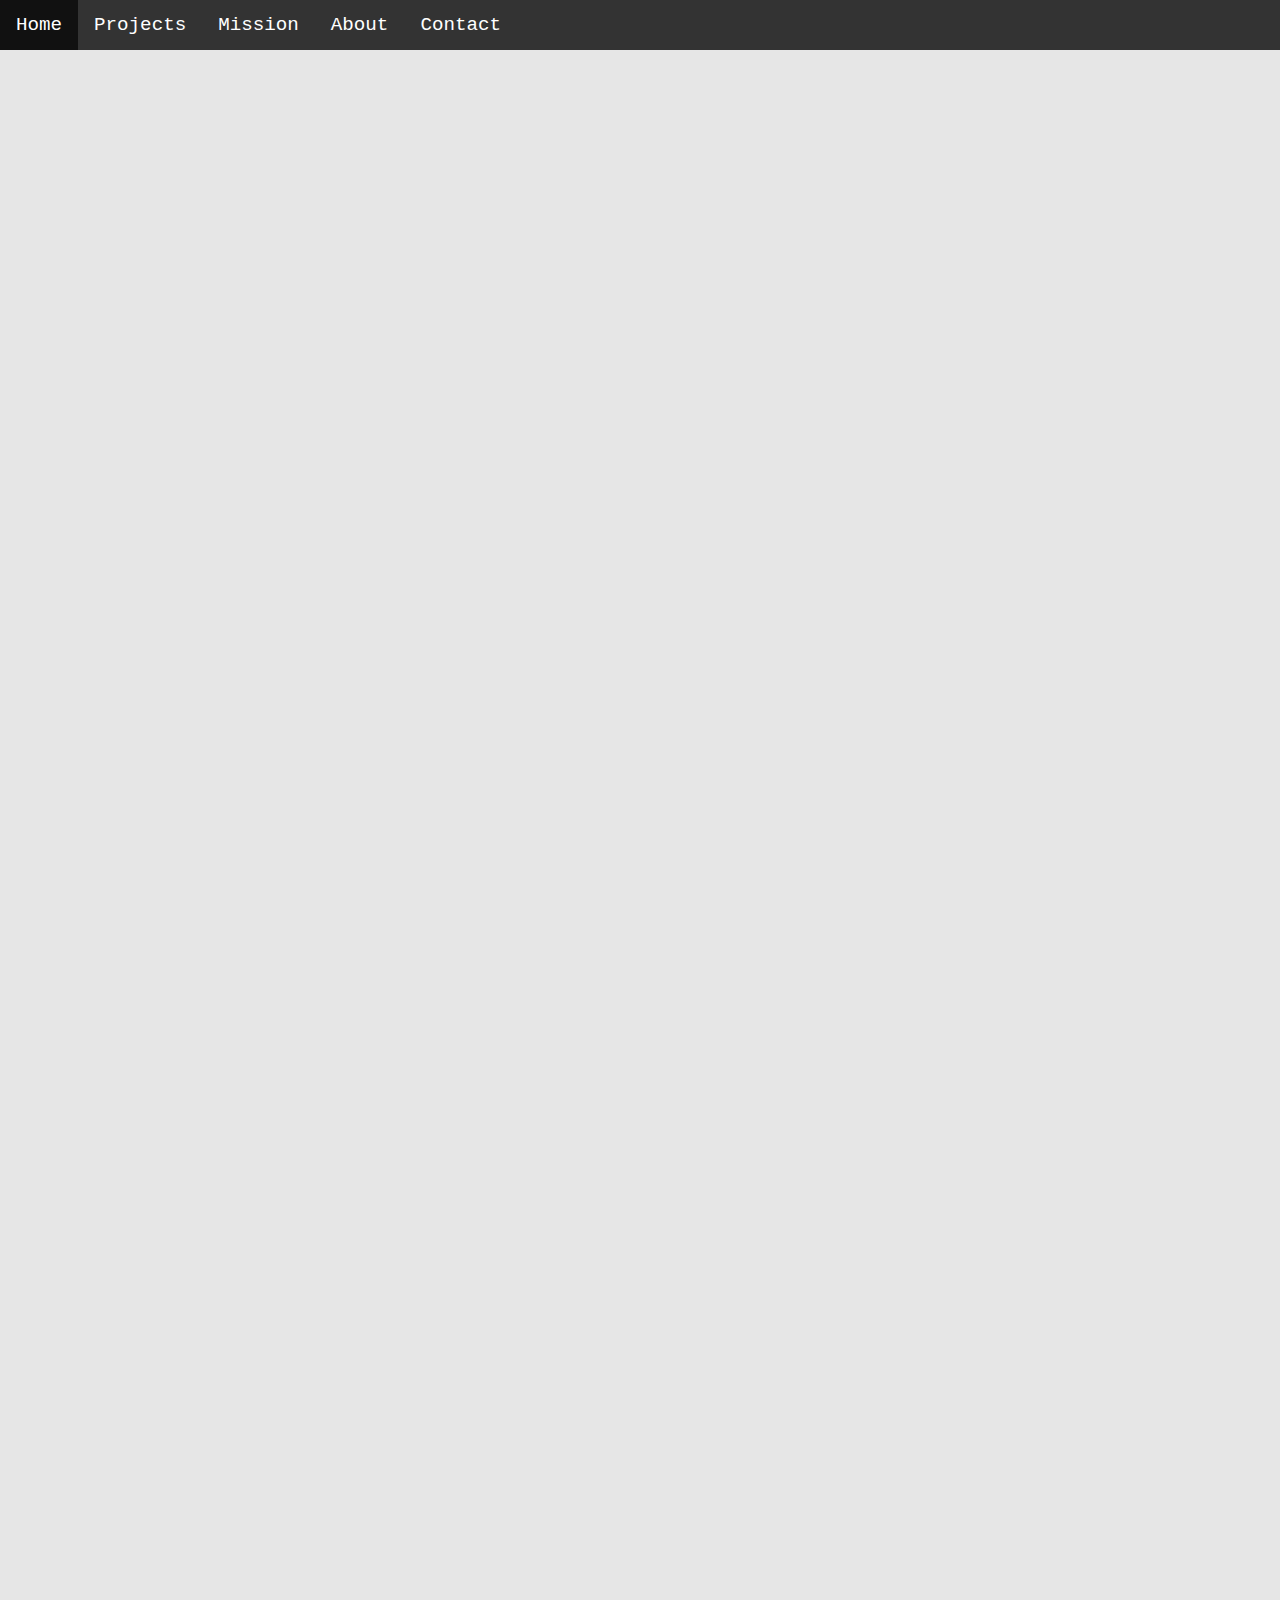
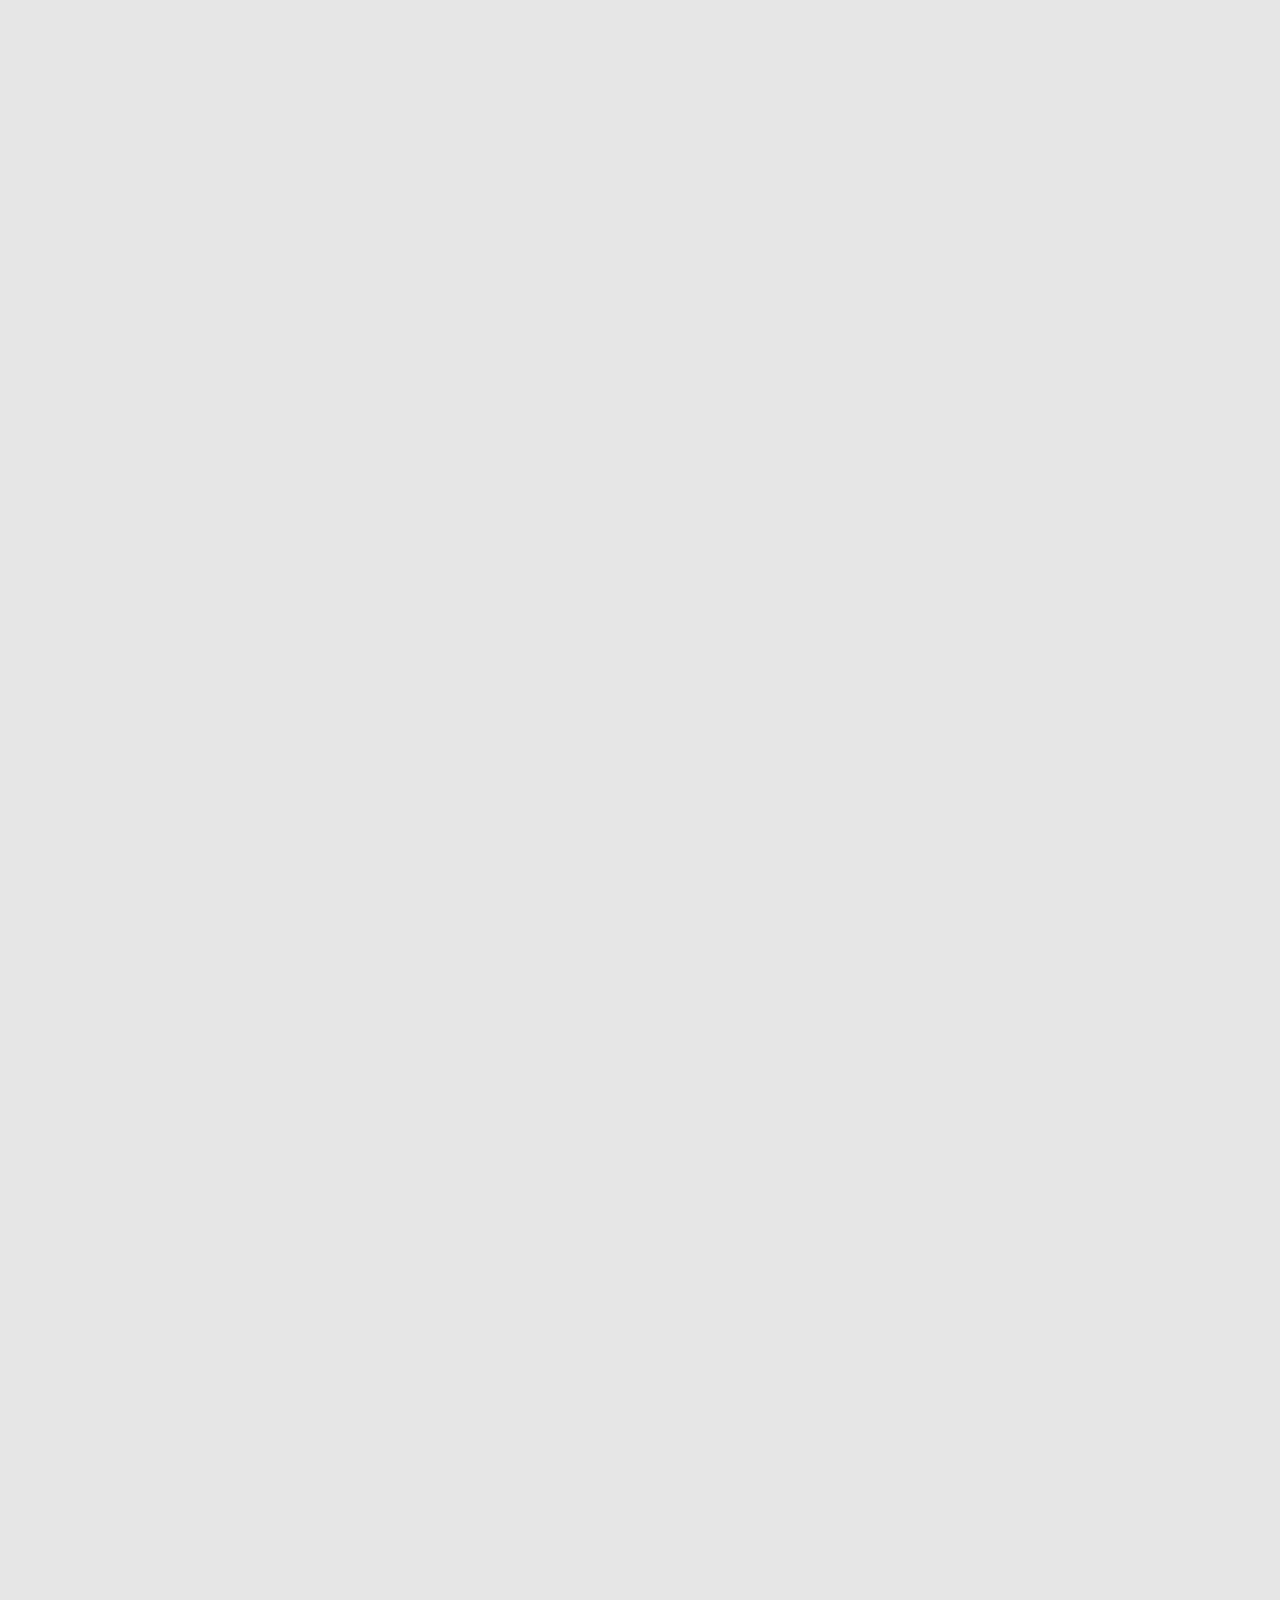
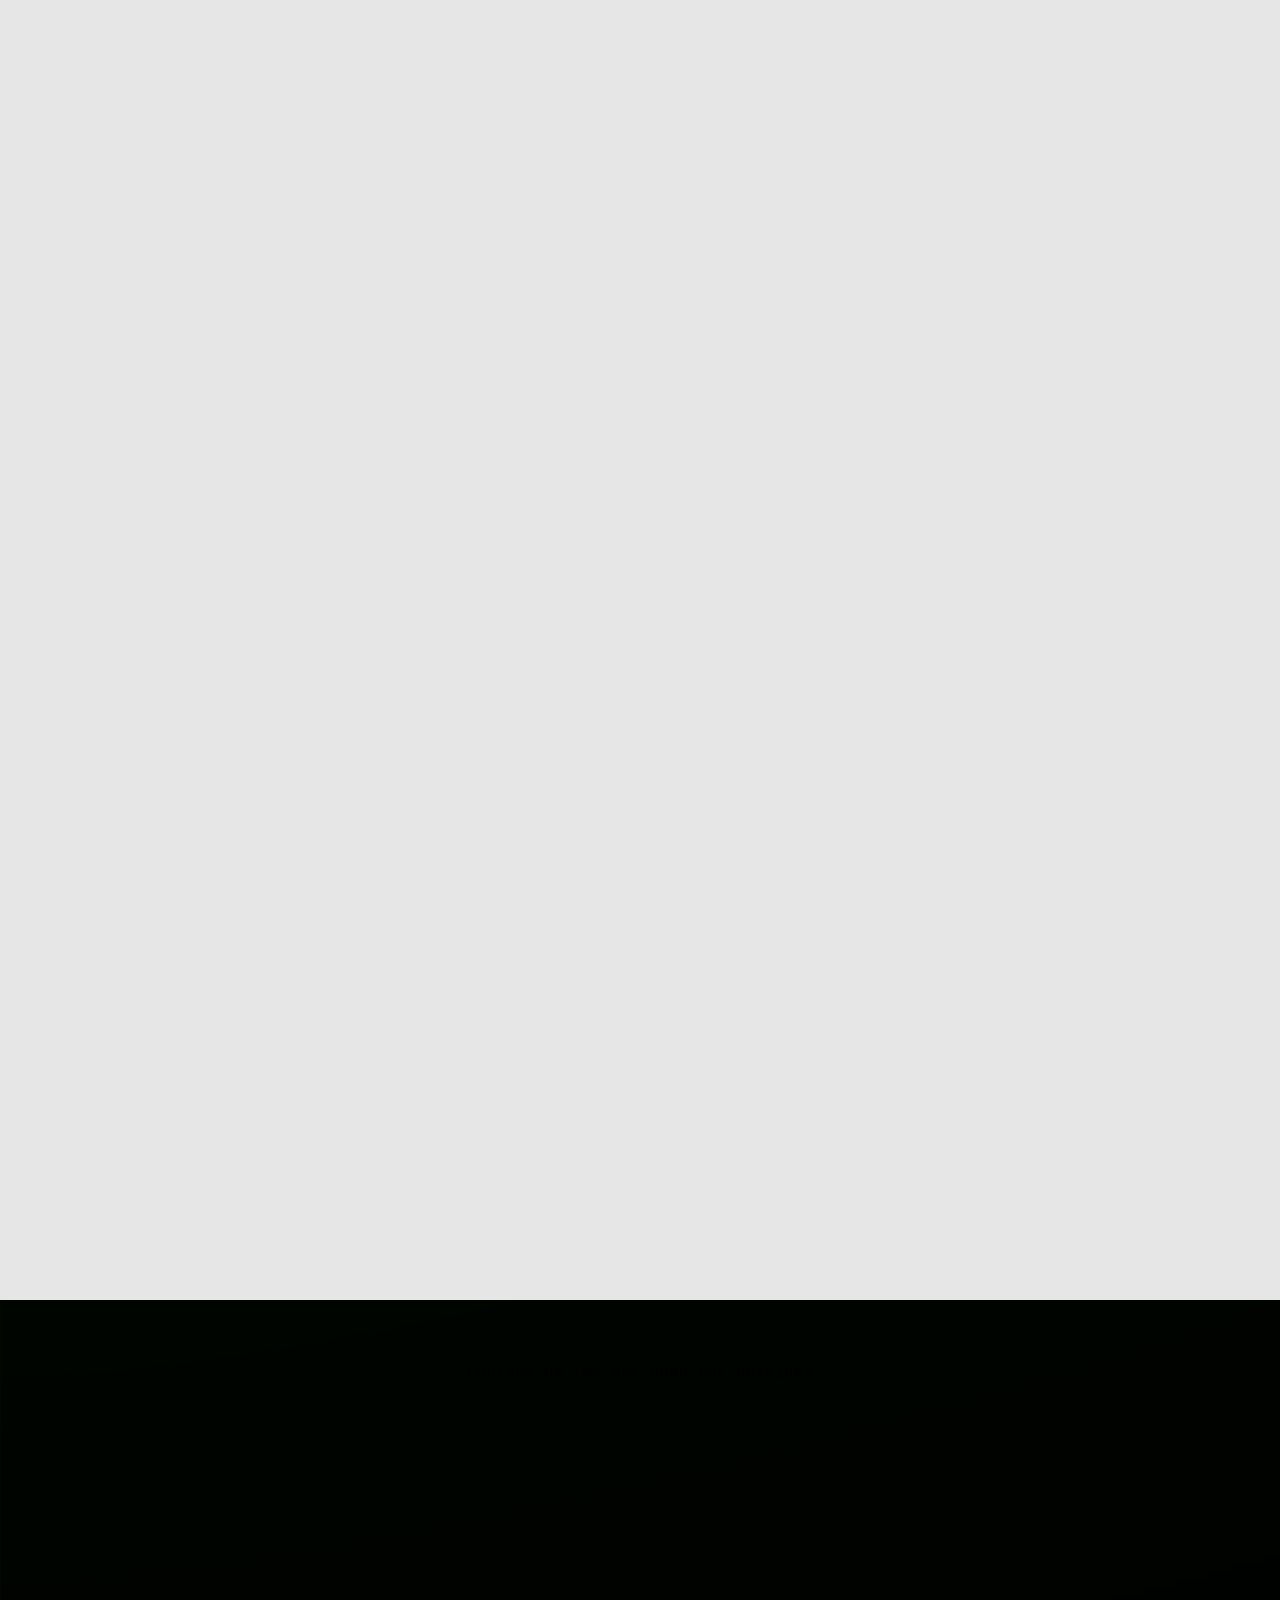
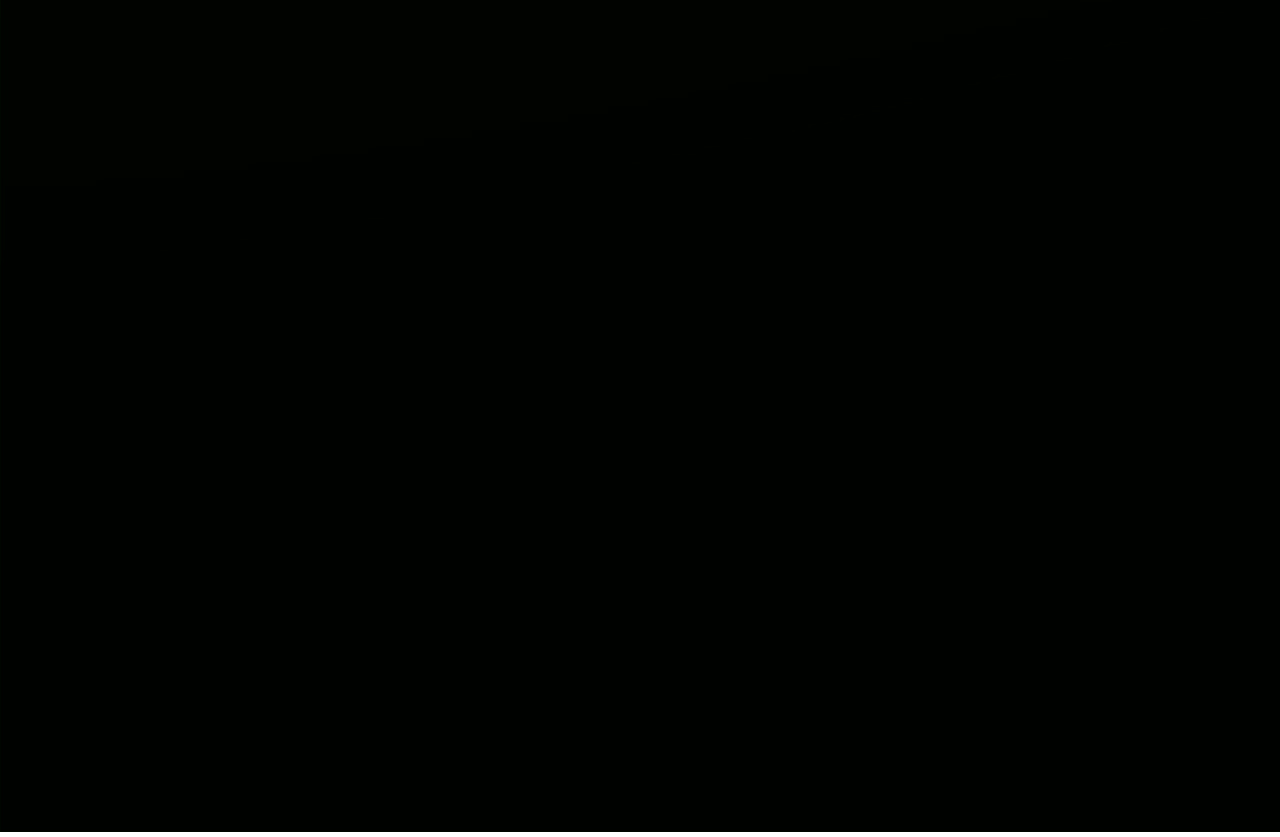
==== index.html @ 65193b40 "Hom" ====
<!DOCTYPE html>
<html>
<head>
    <link href="assets/css/main.css" type="text/css" rel="stylesheet">
    <link href="assets/css/navigation.css" type="text/css" rel="stylesheet">
	<title></title>
</head>
<body>

<!-- Just to demonstrate for the sake of dynamically generated content, you can have your cms inject the background-image into the section. If not dynamic, best practice is to designate them in the css and not the html -->
    <header>
<ul>
  <li><a  href="#home">Home</a></li>
  <li><a href="#projects">Projects</a></li>
  <li><a href="#mision">Mission</a></li>
  <li><a href="#about">About</a></li>
  <li><a href="#contact">Contact</a></li>
</ul>
    </header>


<section id="home" class="section fbg" >
    <div class="container">
        <img src="nav.png">
        <div>
        <h1>Developing the future.</h1>
        <p>Developing the future.</p>
        <p>Developing the future.</p>
    </div>
        </div>
</section>
<section id="projects" class="section">
	    <div class="container">
        See what we do and how it's done
            <img src="pozadina.jpg">
    </div>
</section>
<section id="mision" class="section fbg" >
    <div class="container">
        Our main goal is 
    </div>
</section>
<section id="about" class="section">
    <div class="container">
        A little about us
    </div>
</section>
<section id="contact" class="section fbg">
    <div class="container">
        Contact us ,we are open for bussines
    </div>
</section>
</body>
</html>
---- assets/css/main.css ----
html {
  color: black;
  font-family:courier; 
}
/* fix the body to be full screen */
body {
  height:100%;
    width:100%;/* top and bottom fixed to 0 would accomplish the samething, BUT since height percentage is dependent on the parent elements height, I'm using height:100% here to cascade down in order to allow the section and section:before to be designated as height:100%. */
  margin:0;
  position:absolute; //* body just be absolute to expand height and width *//
  width:100%;
}
.fbg {
	background-attachment: fixed;
	background-position: 50% top;
	background-size: cover;
}
.section {  
  height:100%;
  position:relative;  
  text-align:center;
  width:100%;
  &:before {
    content:'';
    display: inline-block;
    height:100%;  
    width:0px;
    vertical-align: middle;
  }
}
/* Use "background-color" and not just "background" else your other backgound attribute such as "size", "position", and "attachment" will be reset to default.*/
#home {background-color:#E6E6E6;}
#projects {background-color:#E6E6E6;}
#mision {background-color:#E6E6E6;}
#about {background-color:#E6E6E6;}
#contact {background-color:#E6E6E6;}

.container {
     padding-top: 4em;
     margin-left: auto;
     margin-right: auto;
     display: block;
}
---- assets/css/navigation.css ----
ul {
    width: 100%;
    list-style-type: none;
    margin: 0;
    padding: 0;
    overflow: hidden;
    background-color: #333;
    position: fixed;
    z-index: 10;
    font-size: 1.2em;
}

li {
    float: left;
}

li a {
    display: block;
    color: white;
    text-align: center;
    padding: 14px 16px;
    text-decoration: none;
}

a:hover:not(.active) {
    background-color: #111;
}

.active {
background-color:#4CAF50;
}

#header {
margin-top: 50px;
}
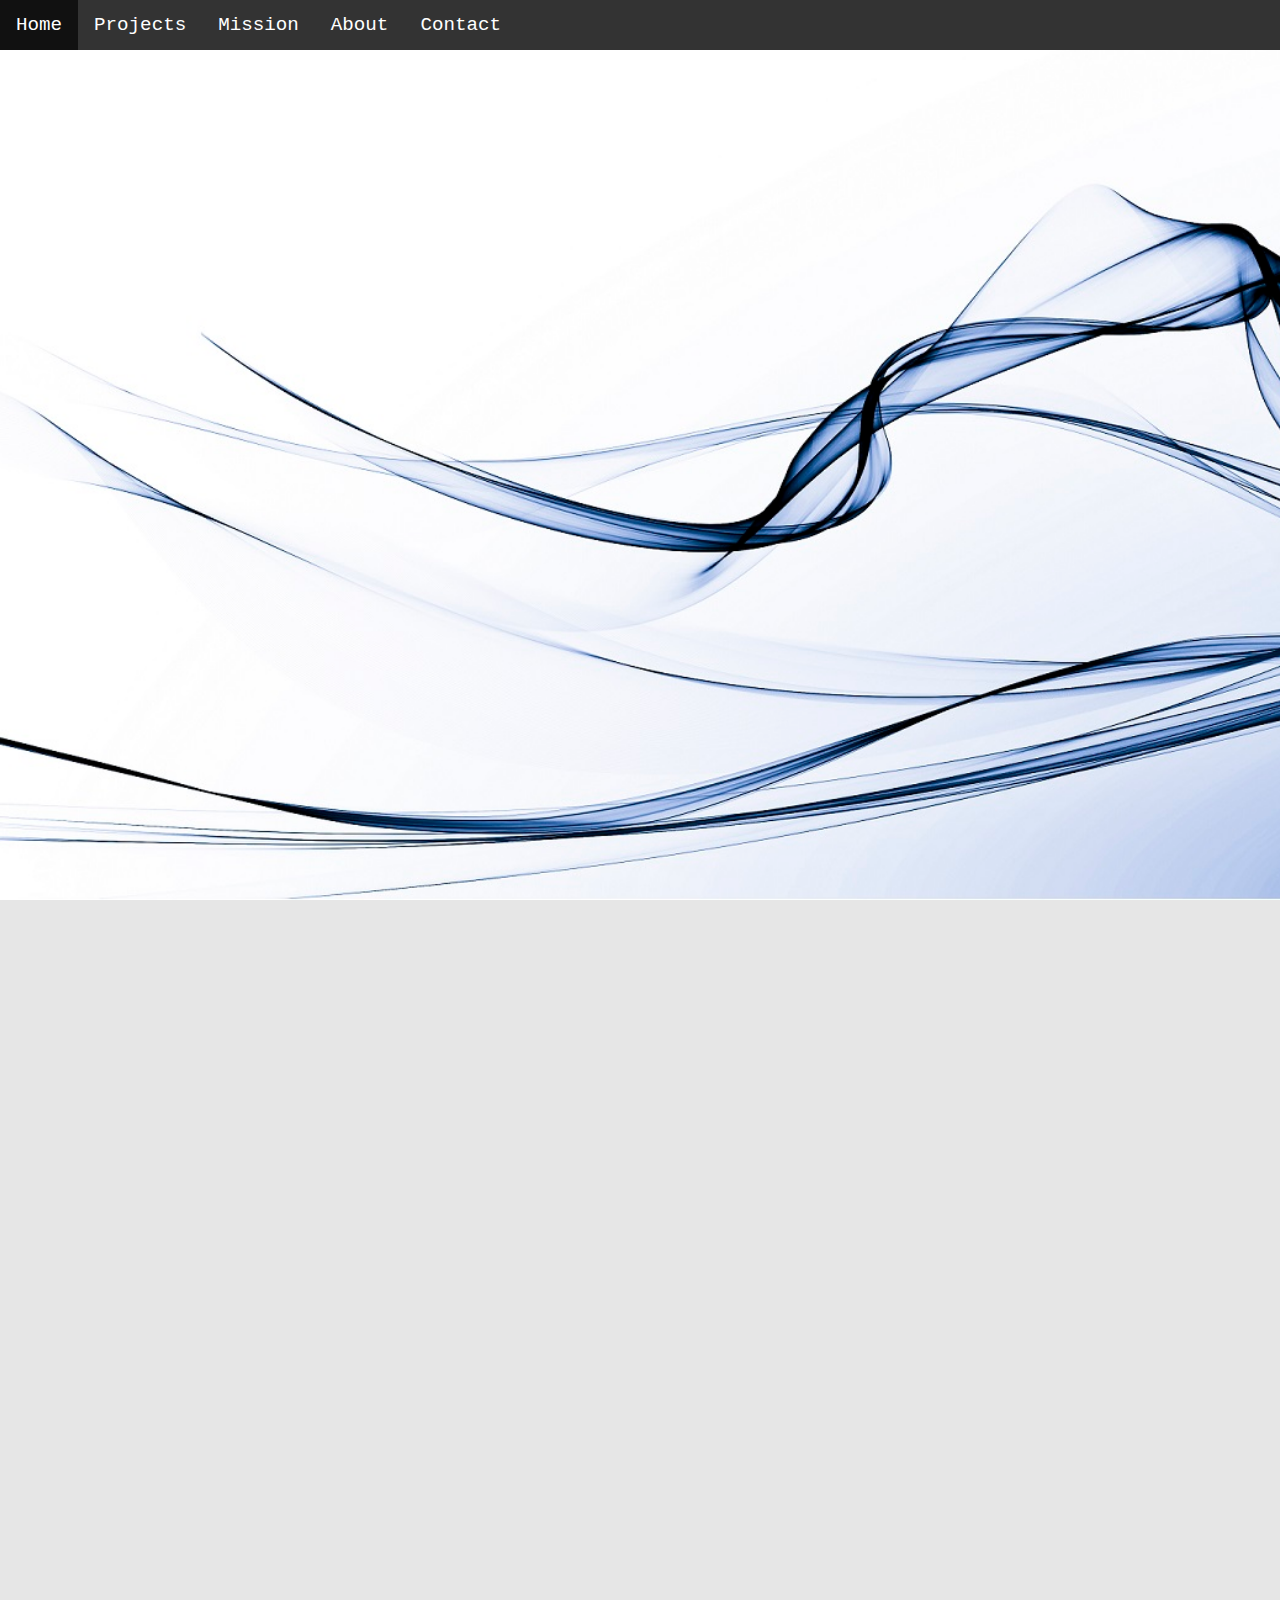
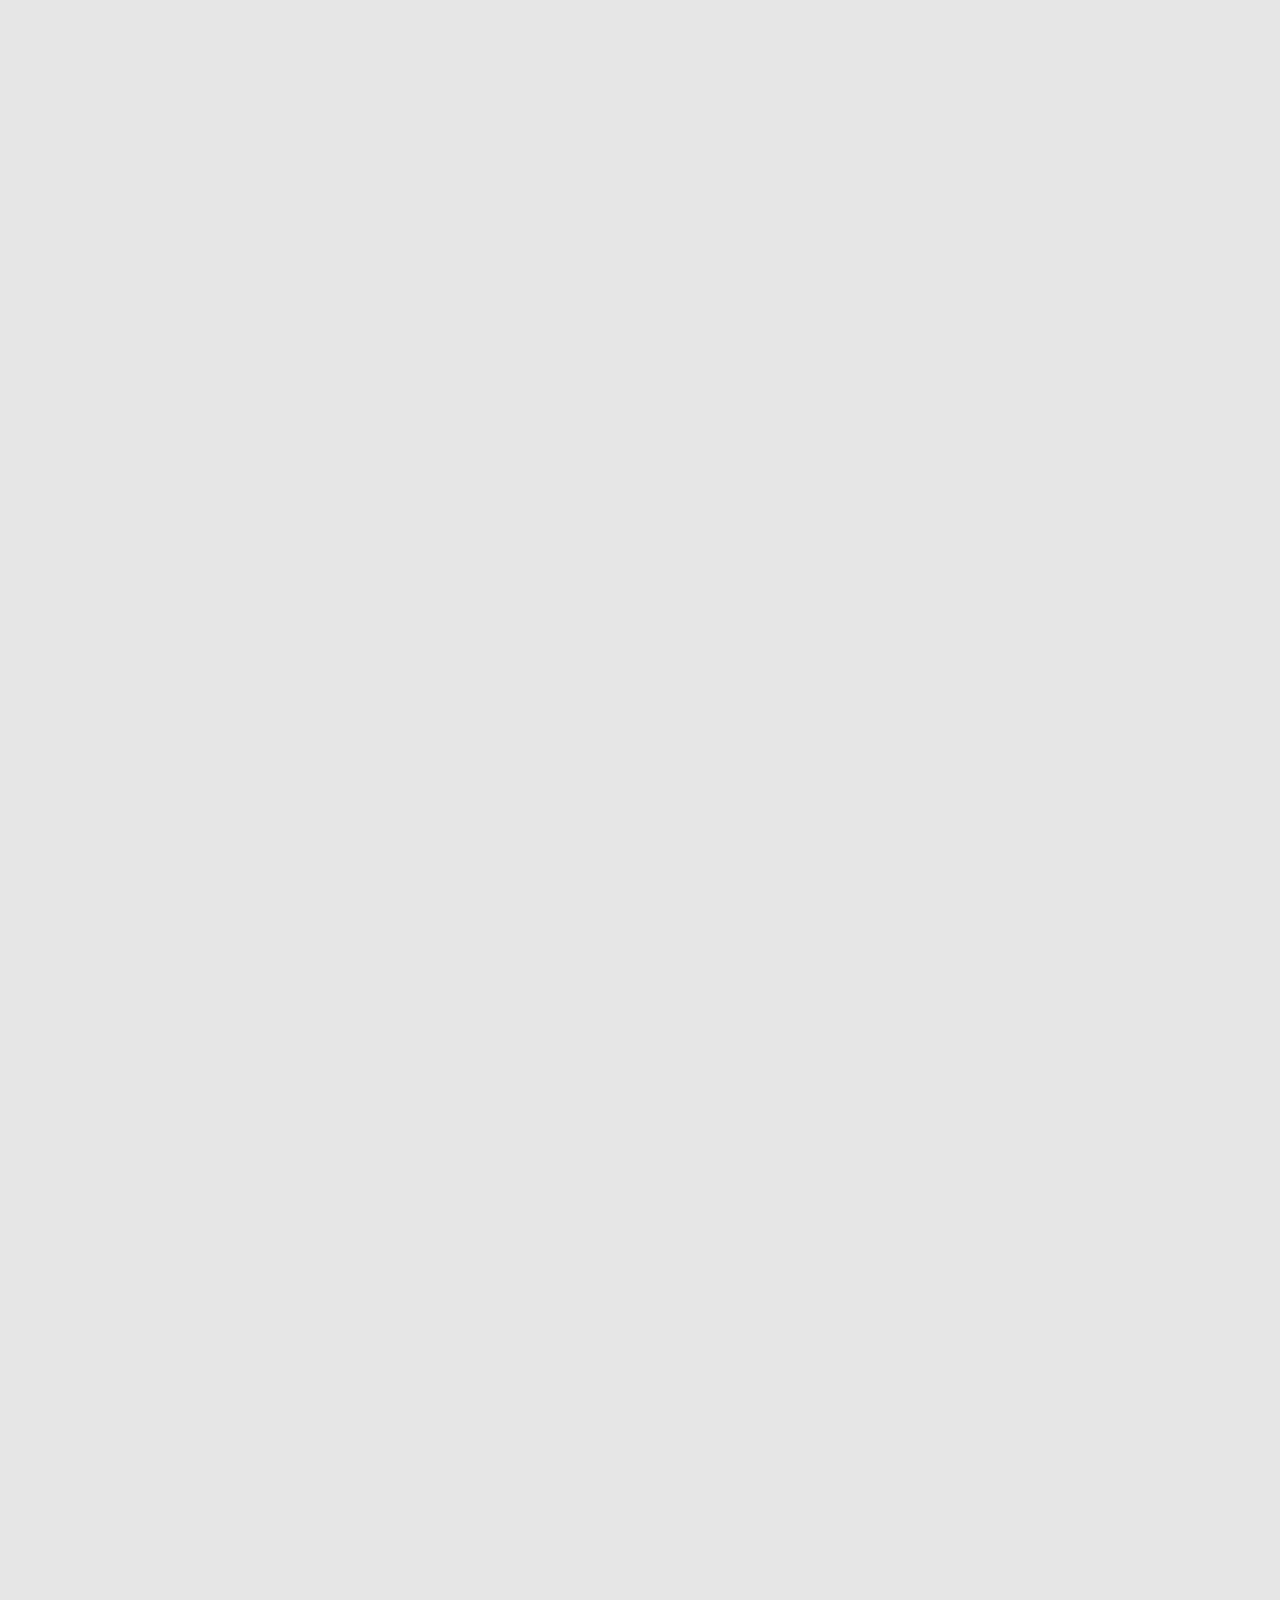
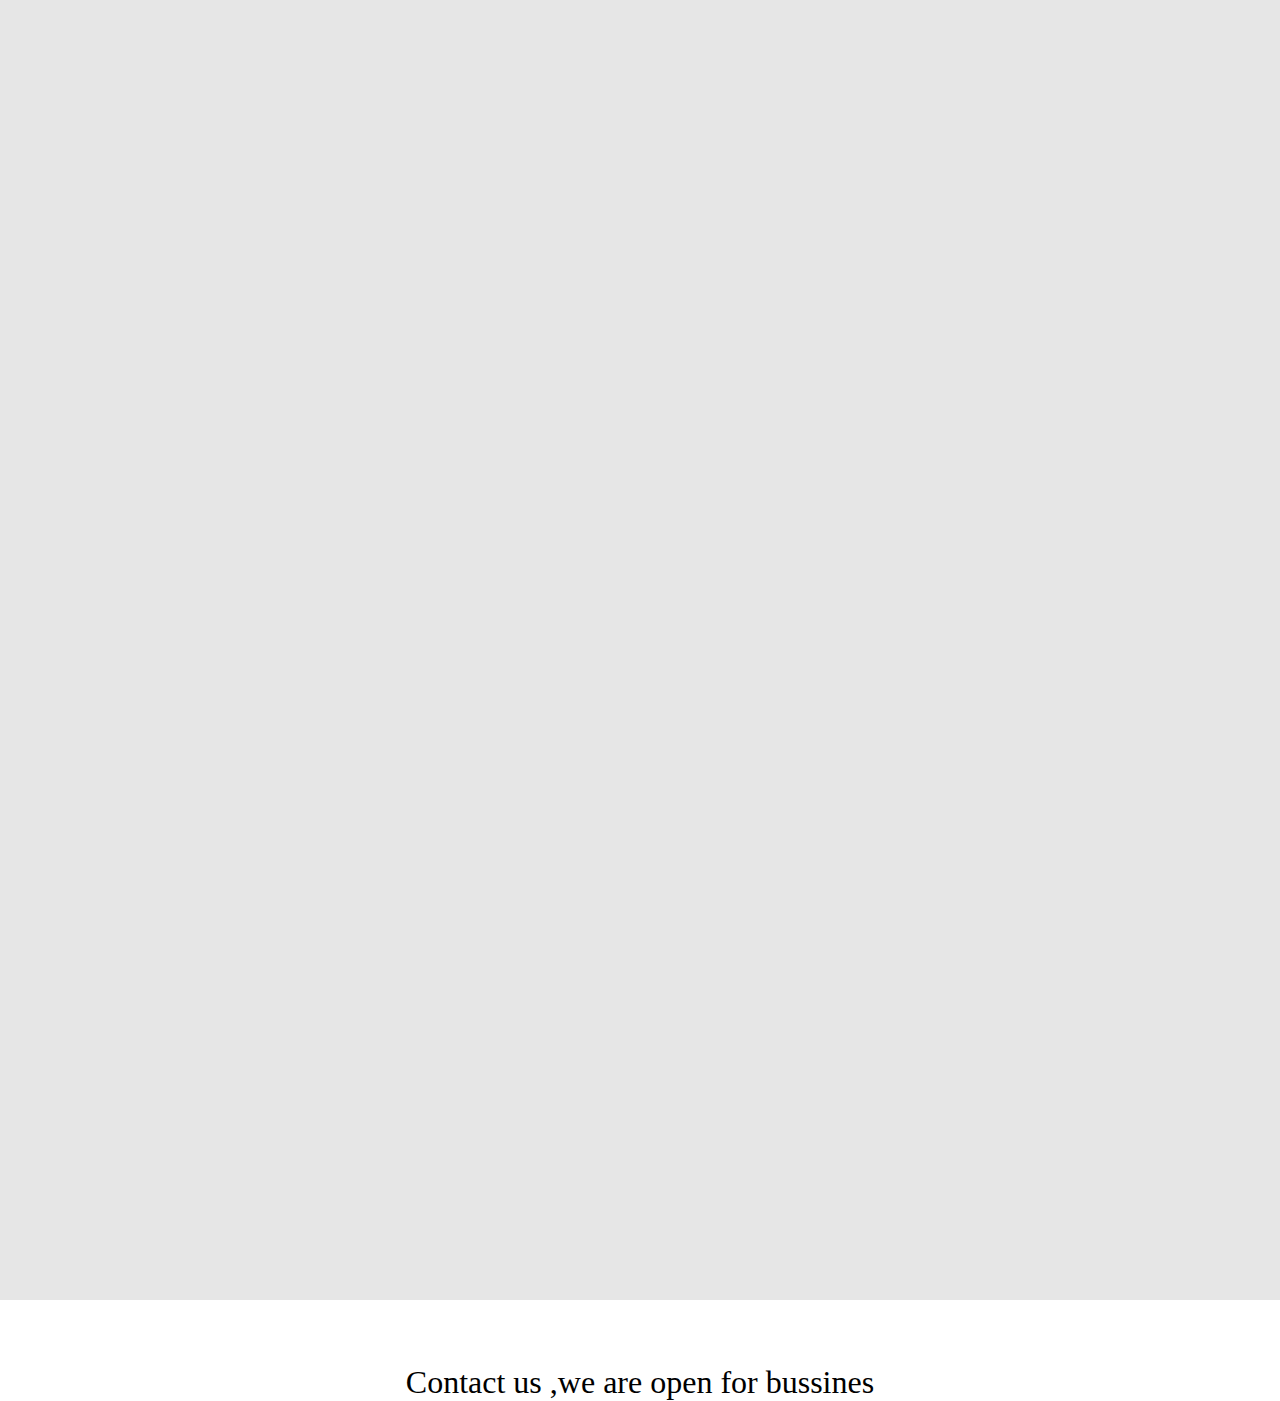
==== commit 498ae75c: "Johnna satisfyed ?" ====
--- a/index.html
+++ b/index.html
@@ -21,33 +21,36 @@
 
 <section id="home" class="section fbg" >
     <div class="container">
-        <img src="nav.png">
-        <div>
+        <img src="assets/images/spikelabfont2.png">
         <h1>Developing the future.</h1>
-        <p>Developing the future.</p>
-        <p>Developing the future.</p>
-    </div>
         </div>
 </section>
 <section id="projects" class="section">
 	    <div class="container">
+            <div class="general">
         See what we do and how it's done
-            <img src="pozadina.jpg">
+    </div>
     </div>
 </section>
 <section id="mision" class="section fbg" >
     <div class="container">
+        <div class="general">
         Our main goal is 
+    </div>
     </div>
 </section>
 <section id="about" class="section">
     <div class="container">
+        <div class="general">
         A little about us
+    </div>
     </div>
 </section>
 <section id="contact" class="section fbg">
     <div class="container">
+        <div class="general">
         Contact us ,we are open for bussines
+    </div>
     </div>
 </section>
 </body>
--- a/assets/css/main.css
+++ b/assets/css/main.css
@@ -29,7 +29,7 @@
   }
 }
 /* Use "background-color" and not just "background" else your other backgound attribute such as "size", "position", and "attachment" will be reset to default.*/
-#home {background-color:#E6E6E6;}
+#home {background-image:url(../bijelo.jpg);}
 #projects {background-color:#E6E6E6;}
 #mision {background-color:#E6E6E6;}
 #about {background-color:#E6E6E6;}
@@ -40,4 +40,9 @@
      margin-left: auto;
      margin-right: auto;
      display: block;
+}
+
+.general{
+    font-size: 2em;
+    font-family: cursive;
 }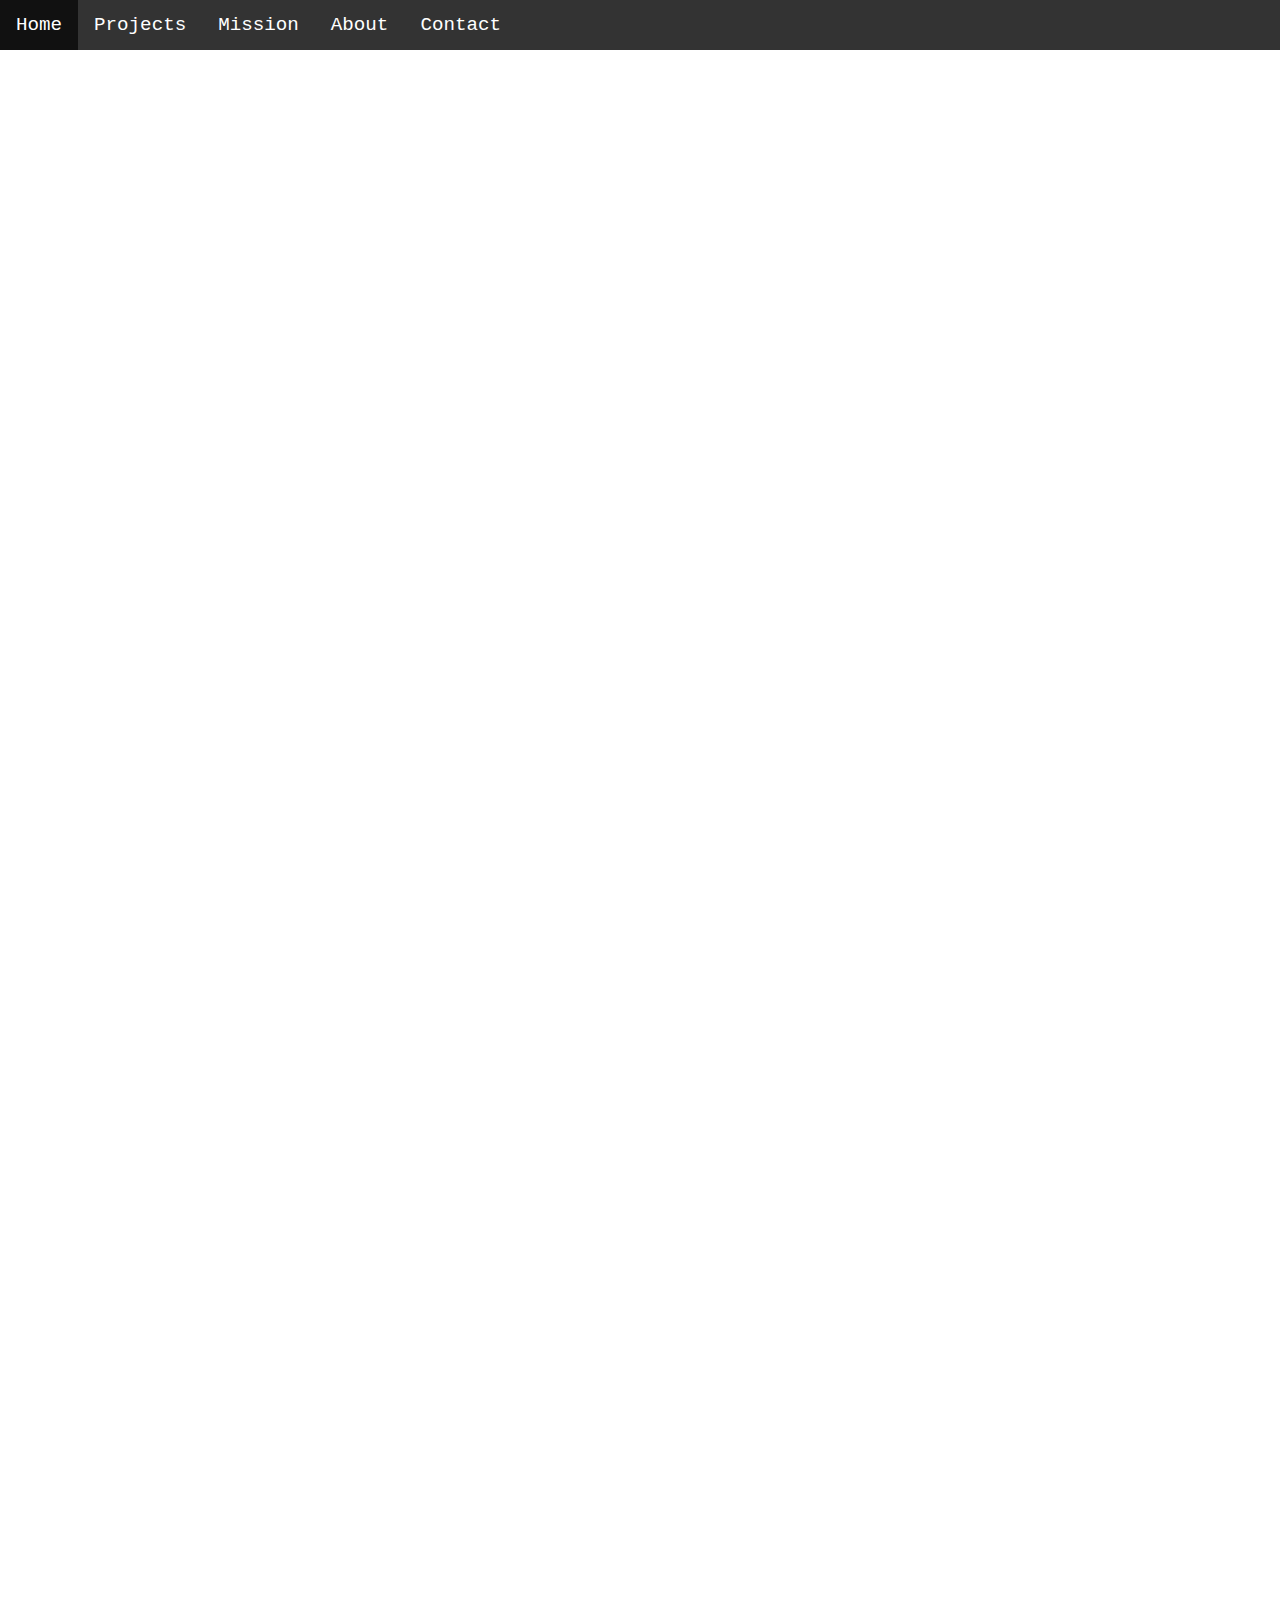
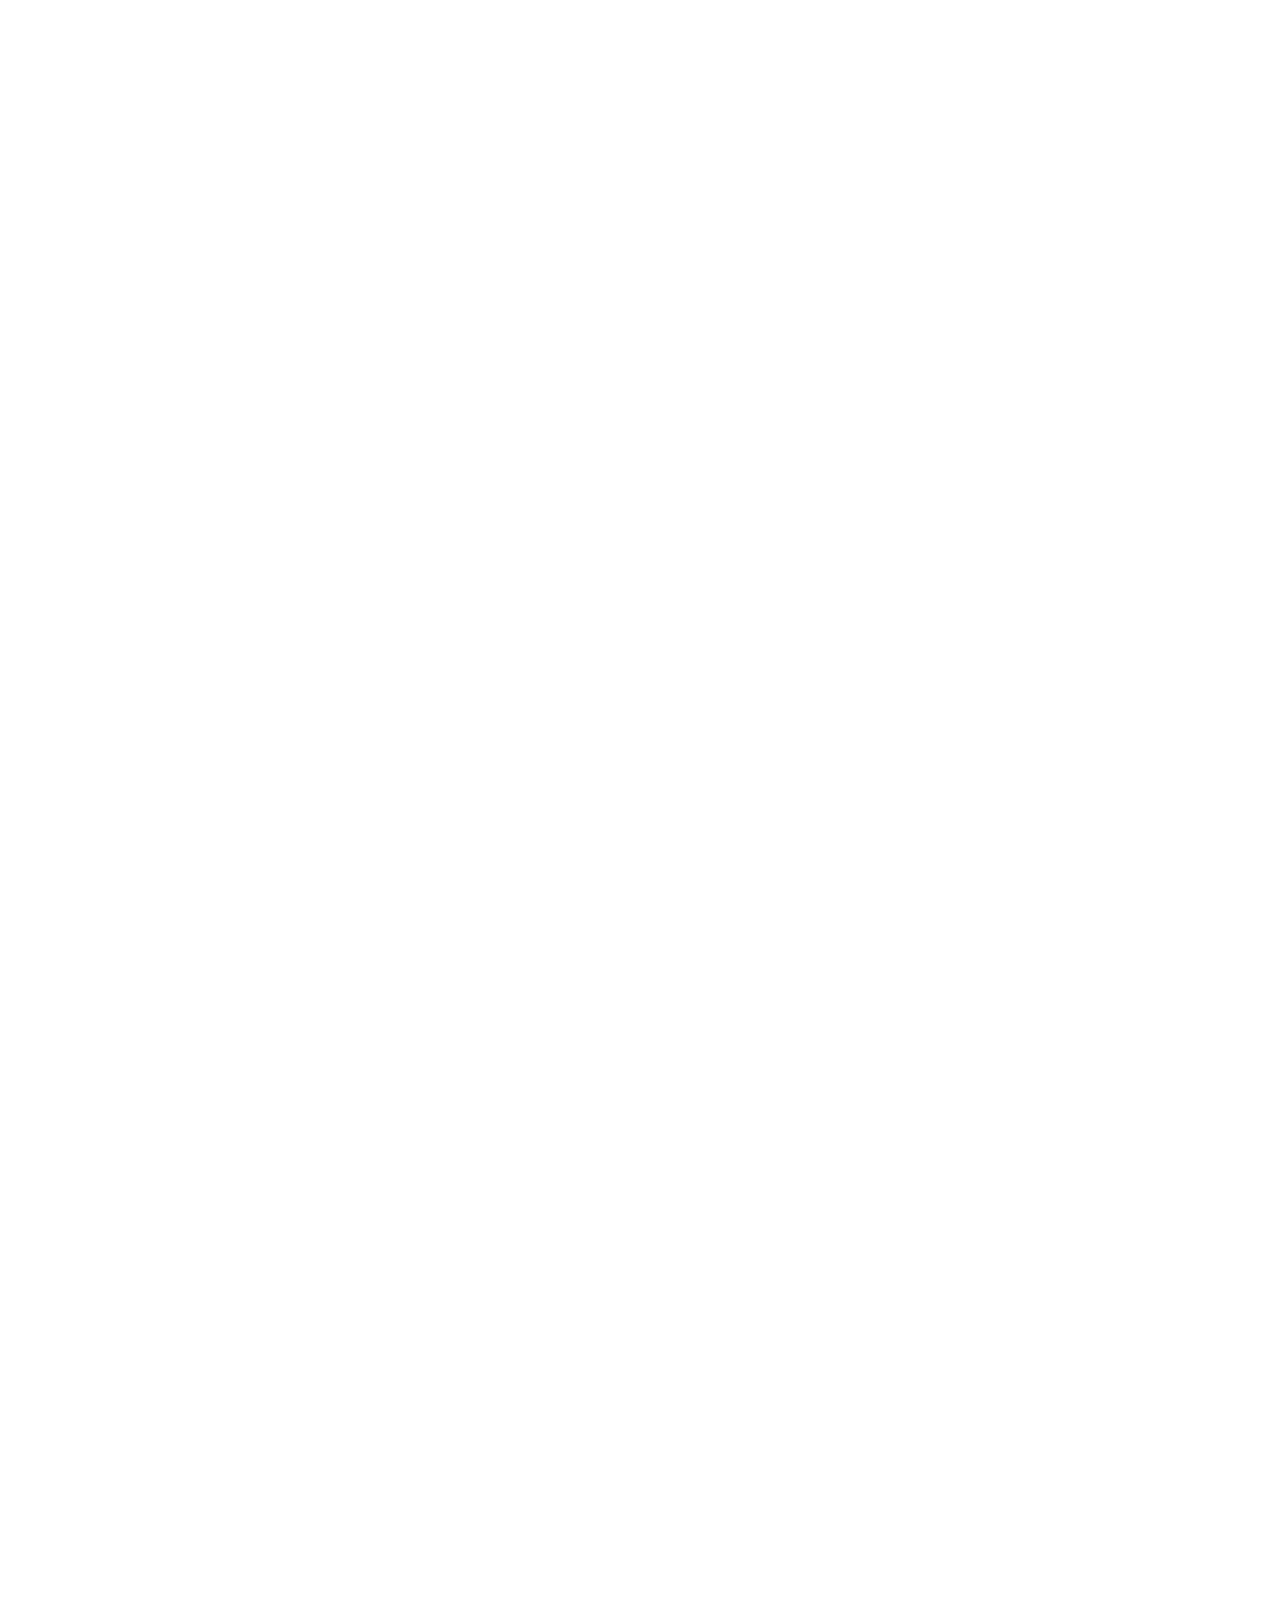
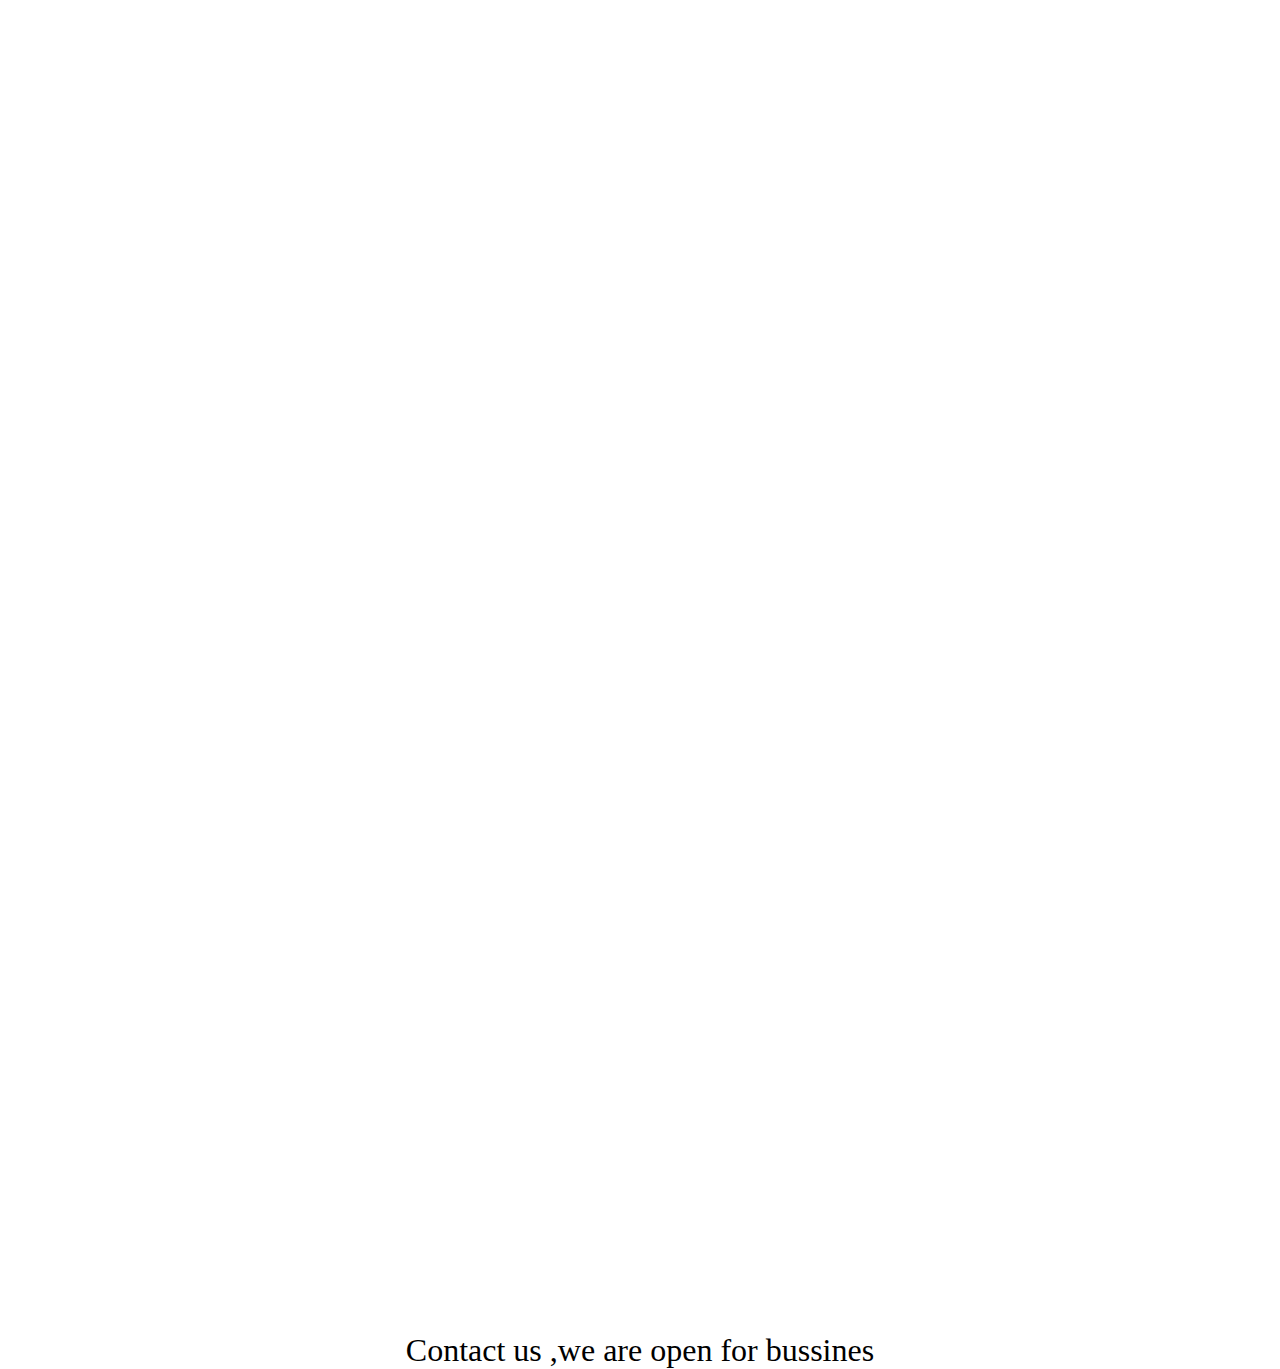
==== commit e3935306: "Project containers" ====
--- a/index.html
+++ b/index.html
@@ -28,7 +28,33 @@
 <section id="projects" class="section">
 	    <div class="container">
             <div class="general">
-        See what we do and how it's done
+        <h1>See what we do and how it's done</h1>
+                <div class="box-container">
+                <div class="box-holder-left">
+                <div class="box">
+                <h2>Ovo je text</h2>
+                    <img src="" alt="">
+                    <p>i ovo je text</p>
+                </div>
+                <div class="box">
+                <h2>Ovo je text</h2>
+                    <img src="" alt="">
+                    <p>i ovo je text</p>
+                </div>
+                </div>
+                <div class="box-holder-right">
+                <div class="box">
+                <h2>Ovo je text</h2>
+                    <img src="" alt="">
+                    <p>i ovo je text</p>
+                </div>
+                <div class="box">
+                <h2>Ovo je text</h2>
+                    <img src="" alt="">
+                    <p>i ovo je text</p>
+                </div>
+                </div>
+                    </div>
     </div>
     </div>
 </section>
--- a/assets/css/main.css
+++ b/assets/css/main.css
@@ -29,14 +29,14 @@
   }
 }
 /* Use "background-color" and not just "background" else your other backgound attribute such as "size", "position", and "attachment" will be reset to default.*/
-#home {background-image:url(../bijelo.jpg);}
-#projects {background-color:#E6E6E6;}
-#mision {background-color:#E6E6E6;}
-#about {background-color:#E6E6E6;}
-#contact {background-color:#E6E6E6;}
+#home {background-color:#fff;}
+#projects {background-color:#fff;}
+#mision {background-color:#fff;}
+#about {background-color:#fff;}
+#contact {background-color:#fff;}
 
 .container {
-     padding-top: 4em;
+     padding-top: 2em;
      margin-left: auto;
      margin-right: auto;
      display: block;
@@ -45,4 +45,26 @@
 .general{
     font-size: 2em;
     font-family: cursive;
+}
+
+.box-container{
+    display: block;
+}
+
+
+.box-holder-left{
+    float: left;
+    display: inline-block;
+}
+
+.box-holder-left{
+    float: right;
+    display: inline-block;
+}
+
+.box {
+    width: 300px;
+    padding: 1px;
+    border: 2px solid navy;
+    margin: 7px;
 }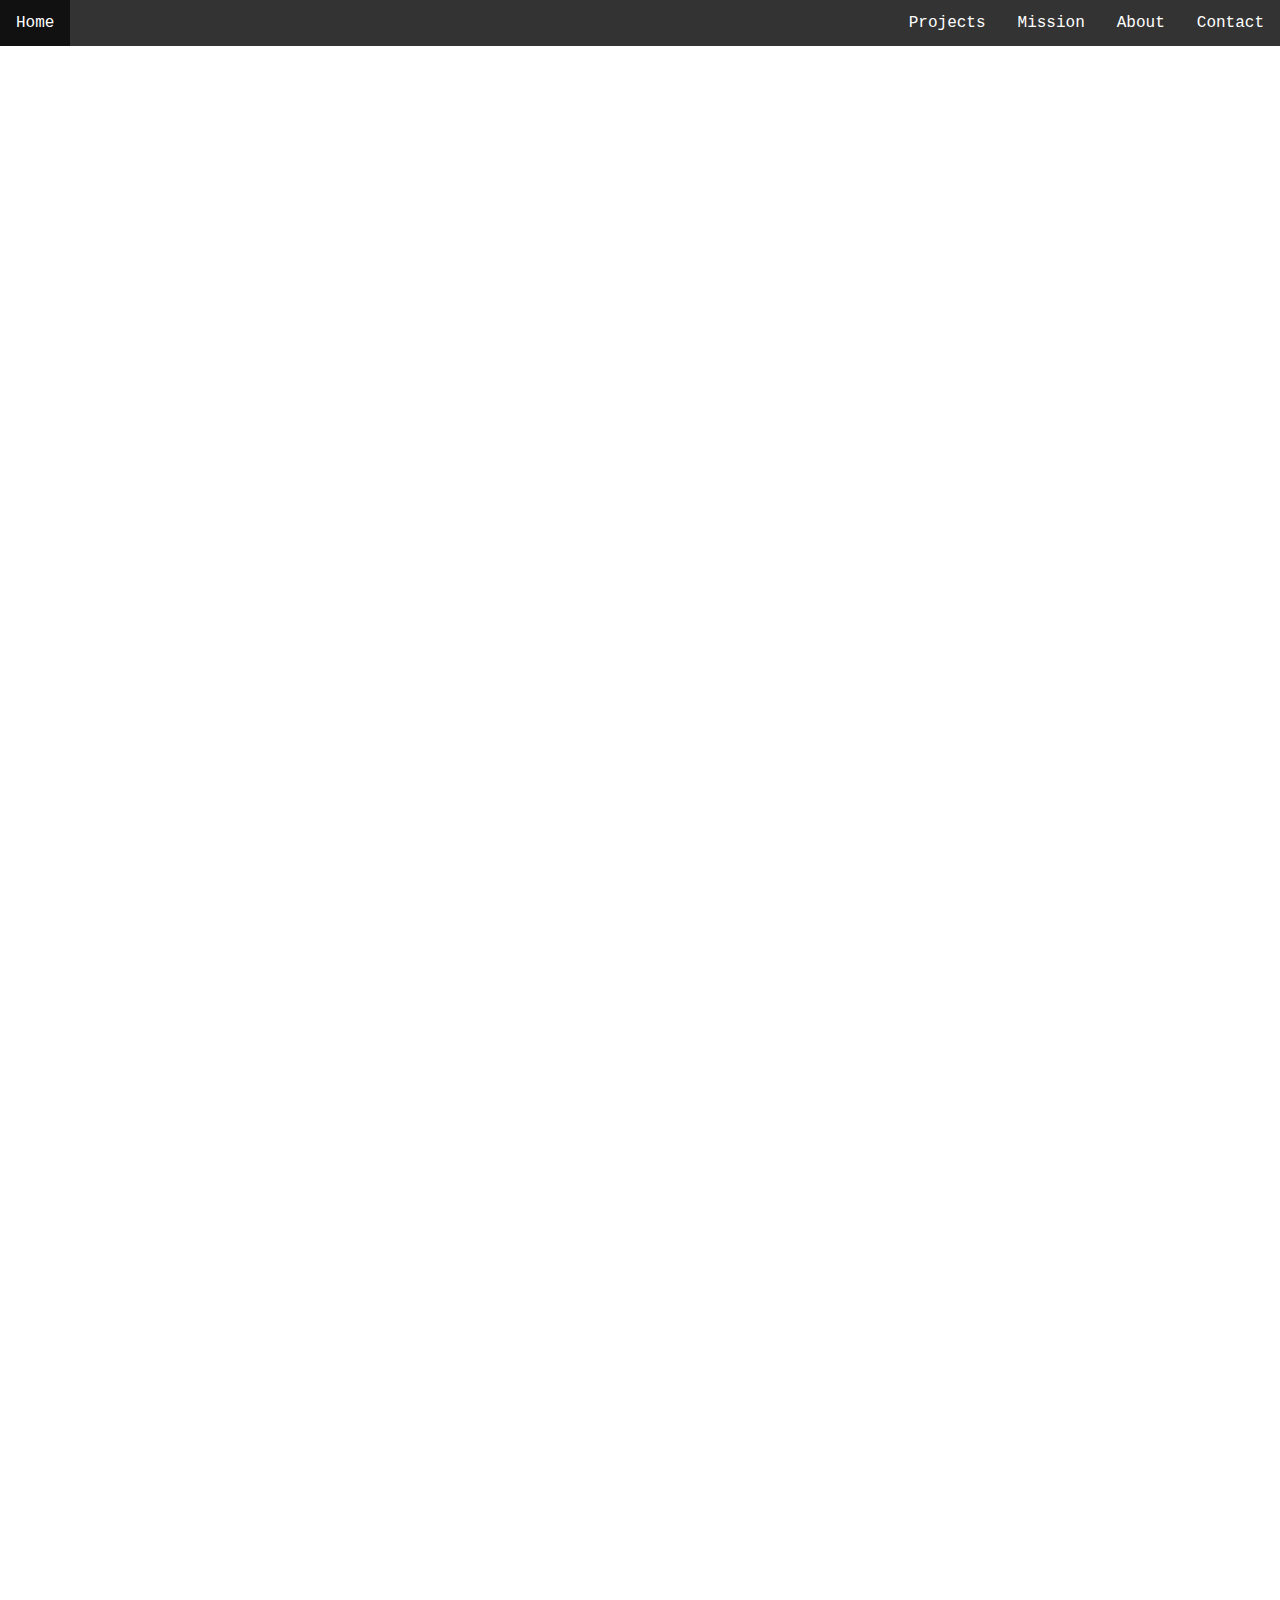
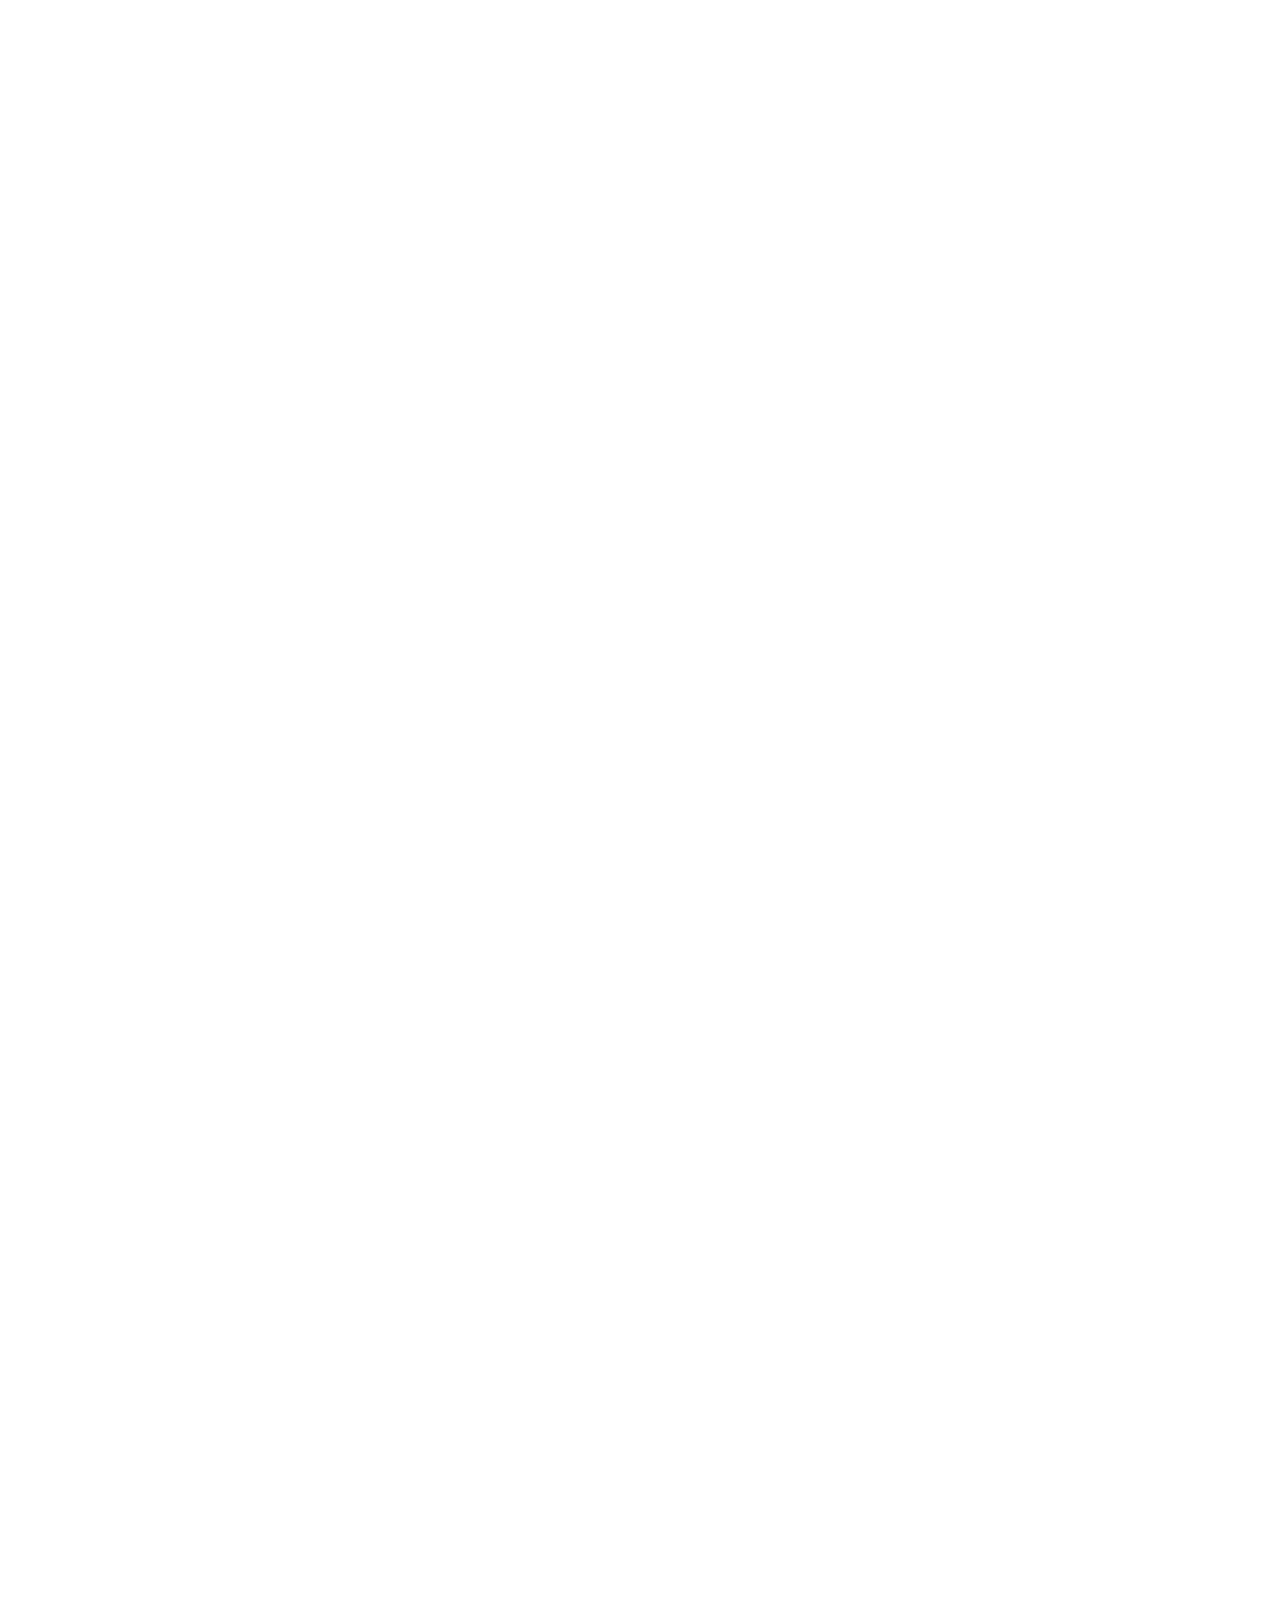
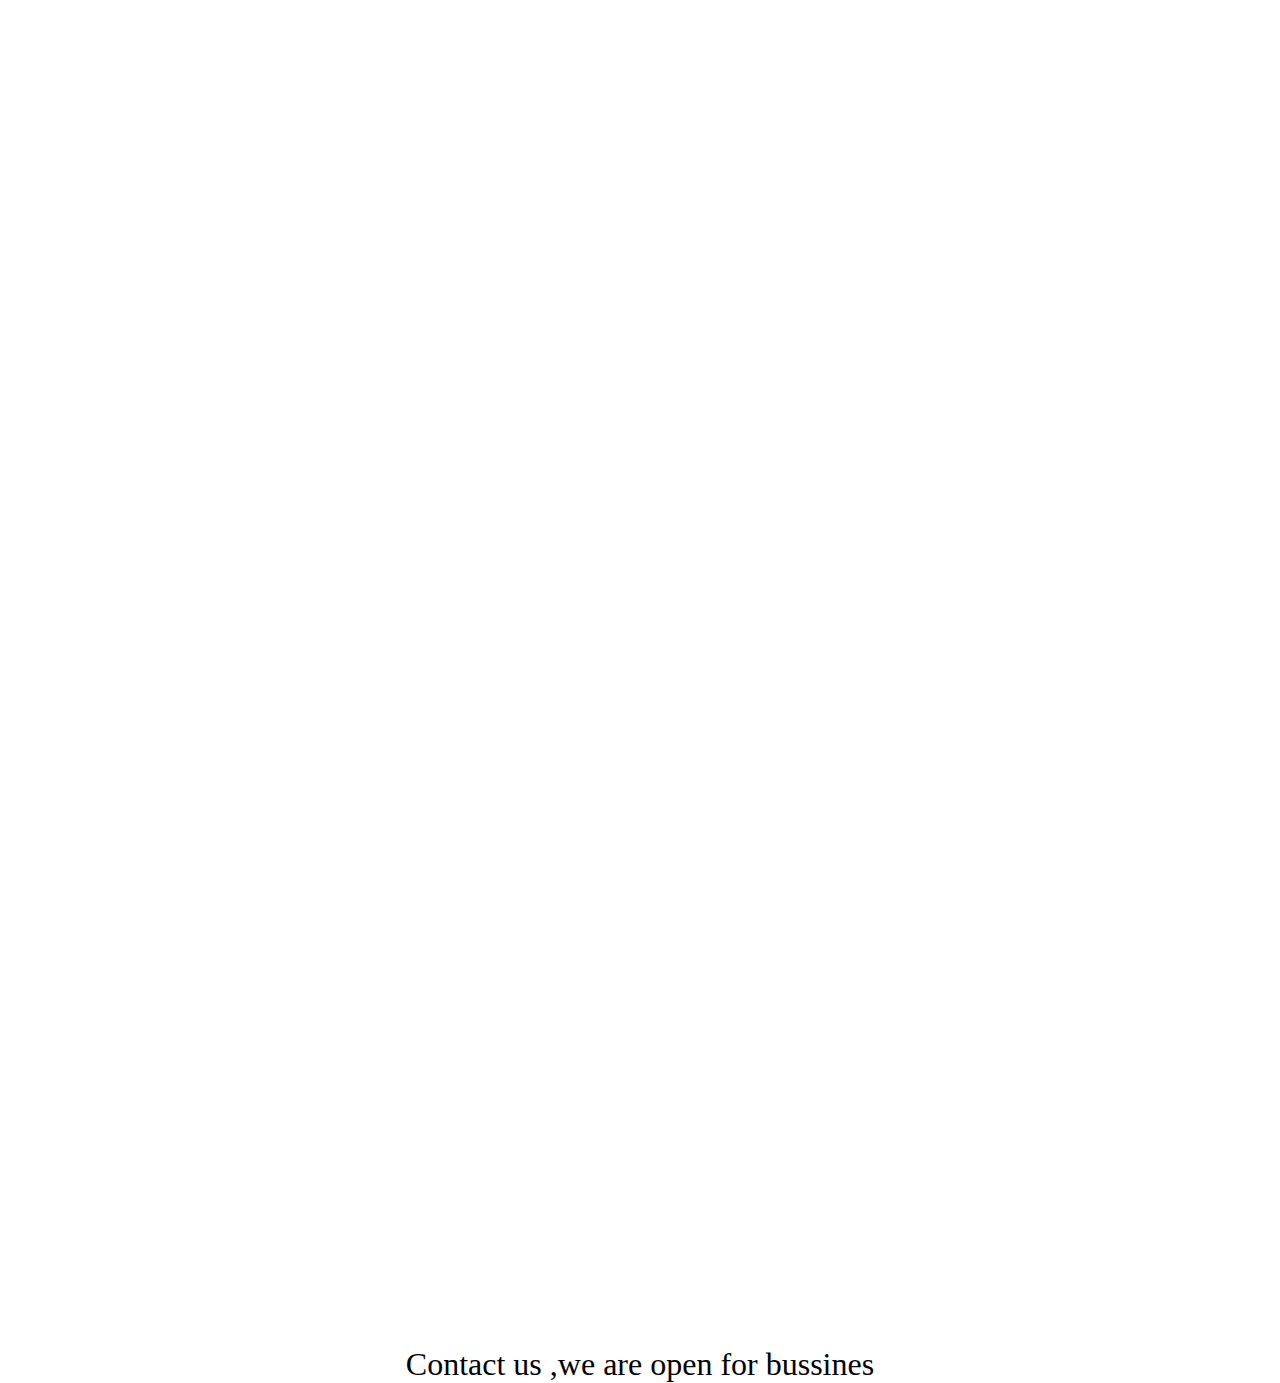
==== commit 02893b13: "Addition" ====
--- a/index.html
+++ b/index.html
@@ -1,6 +1,7 @@
 <!DOCTYPE html>
 <html>
 <head>
+    <link rel="stylesheet" id="font-awesome-css" href="//netdna.bootstrapcdn.com/font-awesome/4.0.3/css/font-awesome.css" type="text/css" media="screen">
     <link href="assets/css/main.css" type="text/css" rel="stylesheet">
     <link href="assets/css/navigation.css" type="text/css" rel="stylesheet">
 	<title></title>
@@ -8,15 +9,16 @@
 <body>
 
 <!-- Just to demonstrate for the sake of dynamically generated content, you can have your cms inject the background-image into the section. If not dynamic, best practice is to designate them in the css and not the html -->
-    <header>
-<ul>
-  <li><a  href="#home">Home</a></li>
-  <li><a href="#projects">Projects</a></li>
-  <li><a href="#mision">Mission</a></li>
-  <li><a href="#about">About</a></li>
-  <li><a href="#contact">Contact</a></li>
+    <ul class="topnav">
+  <li><a href="#home">Home</a></li>
+  <ul class="topnav right">
+  <li><a href="#project">Projects</a></li>
+  <li><a href="#mision">Mission</a></li>      
+    <li><a href="#about">About</a></li>
+    <li><a href="#contact">Contact</a></li>
+  </ul>
 </ul>
-    </header>
+
 
 
 <section id="home" class="section fbg" >
@@ -79,5 +81,12 @@
     </div>
     </div>
 </section>
+    <div class="scroll-top-wrapper ">
+	<span class="scroll-top-inner">
+		<i class="fa fa-2x fa-arrow-circle-up"></i>
+	</span>
+</div>
+    <script src="//ajax.googleapis.com/ajax/libs/jquery/1.11.0/jquery.min.js"></script>
+
 </body>
 </html>
--- a/assets/css/main.css
+++ b/assets/css/main.css
@@ -36,7 +36,6 @@
 #contact {background-color:#fff;}
 
 .container {
-     padding-top: 2em;
      margin-left: auto;
      margin-right: auto;
      display: block;
@@ -67,4 +66,41 @@
     padding: 1px;
     border: 2px solid navy;
     margin: 7px;
+}
+
+.scroll-top-wrapper {
+    position: fixed;
+	opacity: 0;
+	visibility: hidden;
+	overflow: hidden;
+	text-align: center;
+	z-index: 99999999;
+    background-color: #777777;
+	color: #eeeeee;
+	width: 50px;
+	height: 48px;
+	line-height: 48px;
+	right: 30px;
+	bottom: 30px;
+	padding-top: 2px;
+	border-top-left-radius: 10px;
+	border-top-right-radius: 10px;
+	border-bottom-right-radius: 10px;
+	border-bottom-left-radius: 10px;
+	-webkit-transition: all 0.5s ease-in-out;
+	-moz-transition: all 0.5s ease-in-out;
+	-ms-transition: all 0.5s ease-in-out;
+	-o-transition: all 0.5s ease-in-out;
+	transition: all 0.5s ease-in-out;
+}
+.scroll-top-wrapper:hover {
+	background-color: #888888;
+}
+.scroll-top-wrapper.show {
+    visibility:visible;
+    cursor:pointer;
+	opacity: 1.0;
+}
+.scroll-top-wrapper i.fa {
+	line-height: inherit;
 }--- a/assets/css/navigation.css
+++ b/assets/css/navigation.css
@@ -1,20 +1,14 @@
-ul {
-    width: 100%;
+ul.topnav {
     list-style-type: none;
     margin: 0;
     padding: 0;
     overflow: hidden;
     background-color: #333;
-    position: fixed;
-    z-index: 10;
-    font-size: 1.2em;
 }
 
-li {
-    float: left;
-}
+ul.topnav li {float: left;}
 
-li a {
+ul.topnav li a {
     display: block;
     color: white;
     text-align: center;
@@ -22,14 +16,17 @@
     text-decoration: none;
 }
 
-a:hover:not(.active) {
-    background-color: #111;
+ul.topnav li a:hover:not(.active) {background-color: #111;}
+
+ul.topnav li a.active {background-color: #4CAF50;}
+
+ul.topnav ul.right {
+    float: right;
+    list-style-type: none;
 }
 
-.active {
-background-color:#4CAF50;
+@media screen and (max-width: 600px){
+    ul.topnav ul.right, 
+    ul.topnav li {float: none;}
 }
-
-#header {
-margin-top: 50px;
-}+</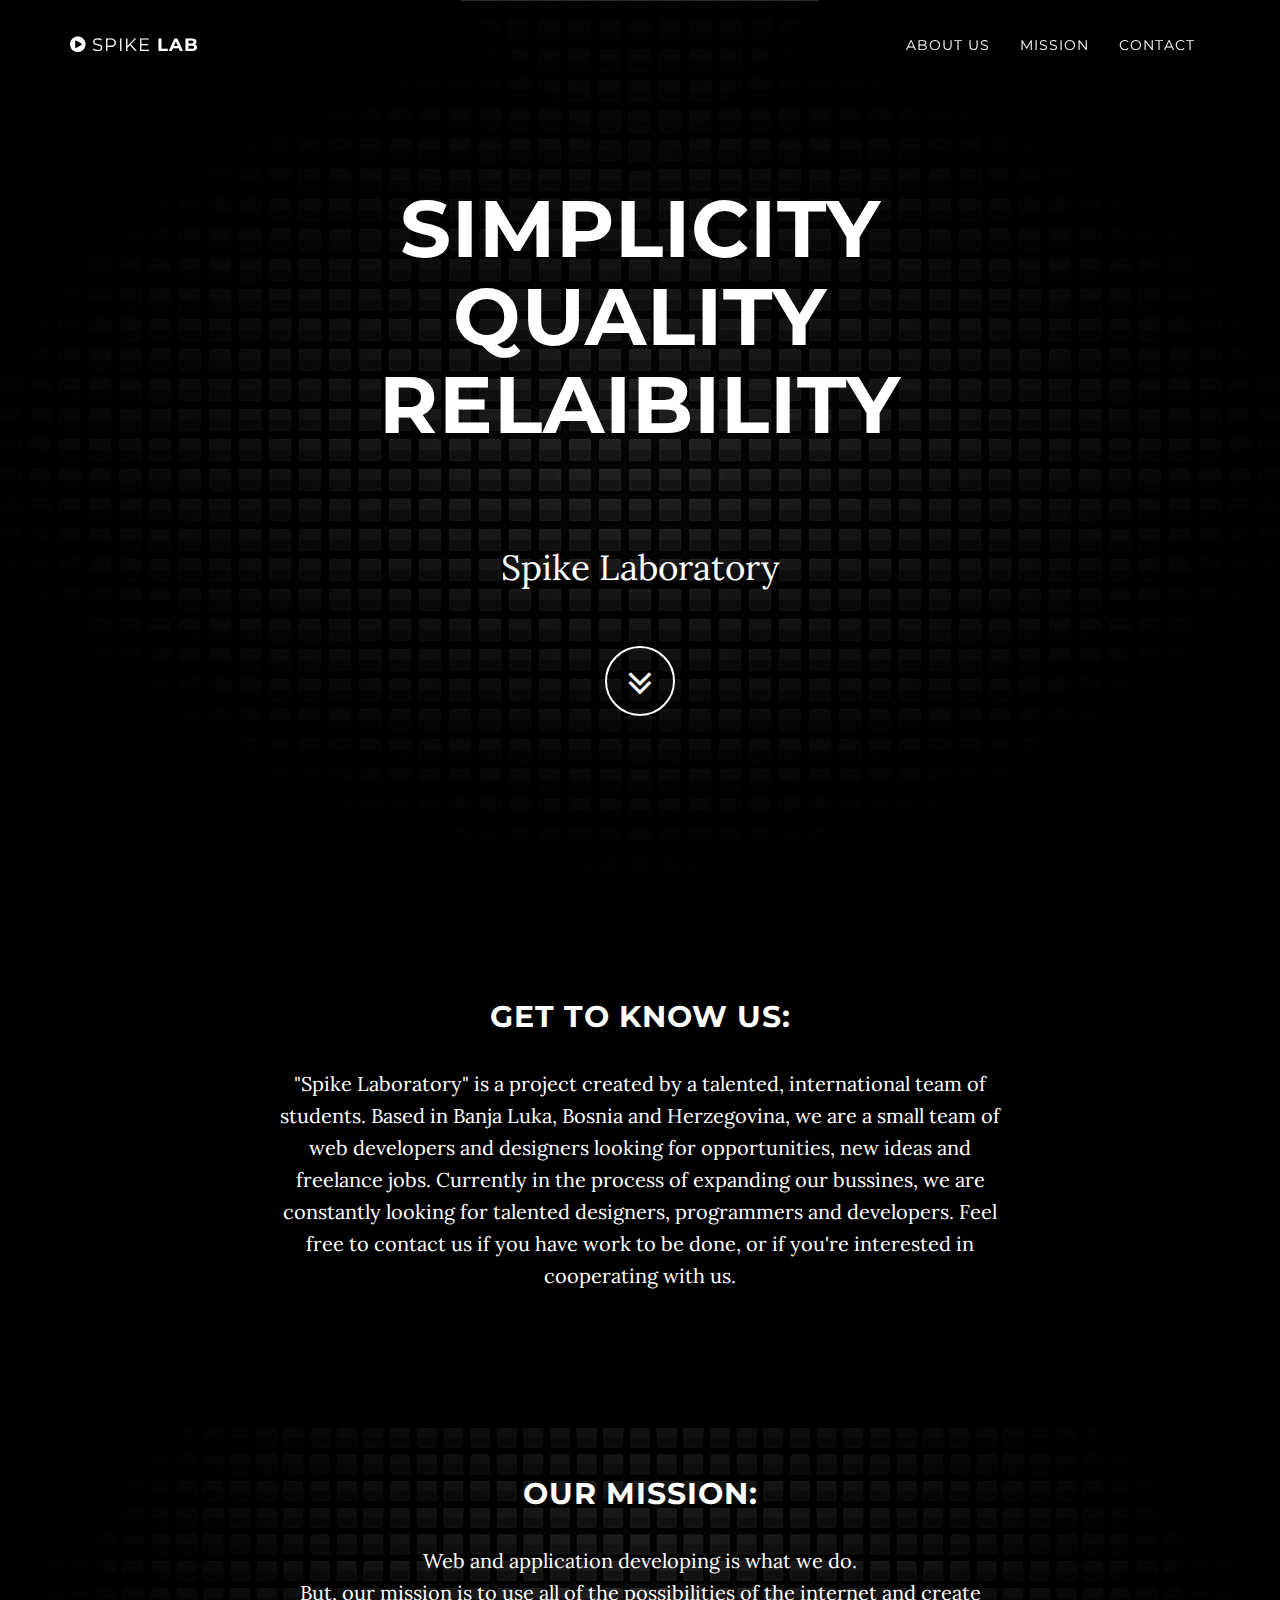
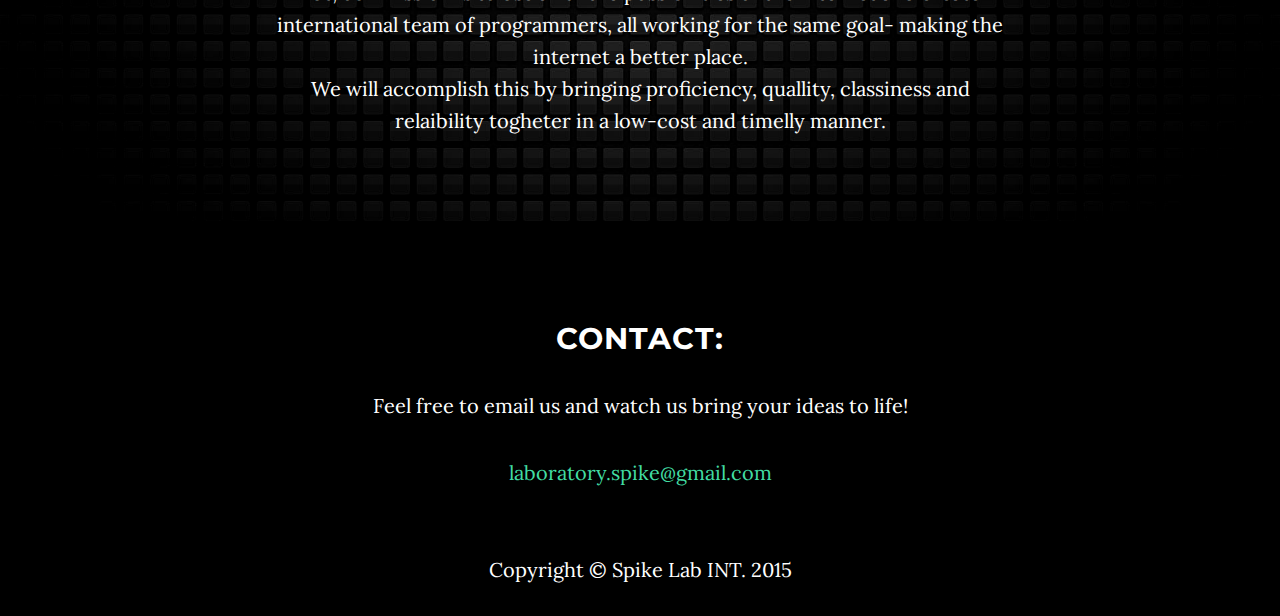
==== commit c4e25938: "Finito" ====
--- a/index.html
+++ b/index.html
@@ -1,92 +1,124 @@
 <!DOCTYPE html>
-<html>
+<html lang="en">
+
 <head>
-    <link rel="stylesheet" id="font-awesome-css" href="//netdna.bootstrapcdn.com/font-awesome/4.0.3/css/font-awesome.css" type="text/css" media="screen">
-    <link href="assets/css/main.css" type="text/css" rel="stylesheet">
-    <link href="assets/css/navigation.css" type="text/css" rel="stylesheet">
-	<title></title>
+
+    <meta charset="utf-8">
+    <meta http-equiv="X-UA-Compatible" content="IE=edge">
+    <meta name="viewport" content="width=device-width, initial-scale=1">
+    <meta name="description" content="">
+    <meta name="author" content="">
+
+    <title>Spike Lab</title>
+
+    <link href="css/bootstrap.min.css" rel="stylesheet">
+
+    <link href="css/grayscale.css" rel="stylesheet">
+
+    <link href="font-awesome/css/font-awesome.min.css" rel="stylesheet" type="text/css">
+    <link href="http://fonts.googleapis.com/css?family=Lora:400,700,400italic,700italic" rel="stylesheet" type="text/css">
+    <link href="http://fonts.googleapis.com/css?family=Montserrat:400,700" rel="stylesheet" type="text/css">
+
 </head>
-<body>
 
-<!-- Just to demonstrate for the sake of dynamically generated content, you can have your cms inject the background-image into the section. If not dynamic, best practice is to designate them in the css and not the html -->
-    <ul class="topnav">
-  <li><a href="#home">Home</a></li>
-  <ul class="topnav right">
-  <li><a href="#project">Projects</a></li>
-  <li><a href="#mision">Mission</a></li>      
-    <li><a href="#about">About</a></li>
-    <li><a href="#contact">Contact</a></li>
-  </ul>
-</ul>
+<body id="page-top" data-spy="scroll" data-target=".navbar-fixed-top">
 
+    <!-- Navigation -->
+    <nav class="navbar navbar-custom navbar-fixed-top" role="navigation">
+        <div class="container">
+            <div class="navbar-header">
+                <button type="button" class="navbar-toggle" data-toggle="collapse" data-target=".navbar-main-collapse">
+                    <i class="fa fa-bars"></i>
+                </button>
+                <a class="navbar-brand page-scroll" href="#page-top">
+                    <i class="fa fa-play-circle"></i>  <span class="light">Spike</span> Lab
+                </a>
+            </div>
 
+            
+            <div class="collapse navbar-collapse navbar-right navbar-main-collapse">
+                <ul class="nav navbar-nav">
 
-<section id="home" class="section fbg" >
-    <div class="container">
-        <img src="assets/images/spikelabfont2.png">
-        <h1>Developing the future.</h1>
+                    <li class="hidden">
+                        <a href="#page-top"></a>
+                    </li>
+                    <li>
+                        <a class="page-scroll" href="#about">About Us</a>
+                    </li>
+                    <li>
+                        <a class="page-scroll" href="#download">Mission</a>
+                    </li>
+                    <li>
+                        <a class="page-scroll" href="#contact">Contact</a>
+                    </li>
+                </ul>
+            </div>
         </div>
-</section>
-<section id="projects" class="section">
-	    <div class="container">
-            <div class="general">
-        <h1>See what we do and how it's done</h1>
-                <div class="box-container">
-                <div class="box-holder-left">
-                <div class="box">
-                <h2>Ovo je text</h2>
-                    <img src="" alt="">
-                    <p>i ovo je text</p>
+    </nav>
+
+    <!-- Intro Header -->
+    <header class="intro">
+        <div class="intro-body">
+            <div class="container">
+                <div class="row">
+                    <div class="col-md-8 col-md-offset-2">
+                        <h1 class="brand-heading">Simplicity Quality Relaibility</h1>
+                        <p class="intro-text"><br>Spike Laboratory</p>
+                        <a href="#about" class="btn btn-circle page-scroll">
+                            <i class="fa fa-angle-double-down animated"></i>
+                        </a>
+                    </div>
                 </div>
-                <div class="box">
-                <h2>Ovo je text</h2>
-                    <img src="" alt="">
-                    <p>i ovo je text</p>
+            </div>
+        </div>
+    </header>
+
+    <!-- About -->
+    <section id="about" class="container content-section text-center">
+        <div class="row">
+            <div class="col-lg-8 col-lg-offset-2">
+                <h2>Get to know us:</h2>
+                <p>"Spike Laboratory" is a project created by a talented, international team of students. Based in Banja Luka, Bosnia and Herzegovina, we are a small team of web developers and designers looking for opportunities, new ideas and freelance jobs. Currently in the process of expanding our bussines, we are constantly looking for talented designers, programmers and developers. Feel free to contact us if you have work to be done, or if you're interested in cooperating with us.</p>
+                <p></p>
+            </div>
+        </div>
+    </section>
+
+    <!-- Mission -->
+    <section id="download" class="content-section text-center">
+        <div class="download-section">
+            <div class="container">
+                <div class="col-lg-8 col-lg-offset-2">
+                    <h2>Our mission:</h2>
+                    <p>Web and application developing is what we do. <br> But, our mission is to use all of the possibilities of the internet and create international team of programmers, all working for the same goal- making the internet a better place.<br> We will accomplish this by bringing proficiency, quallity, classiness and relaibility togheter in a low-cost and timelly manner.</p>
                 </div>
-                </div>
-                <div class="box-holder-right">
-                <div class="box">
-                <h2>Ovo je text</h2>
-                    <img src="" alt="">
-                    <p>i ovo je text</p>
-                </div>
-                <div class="box">
-                <h2>Ovo je text</h2>
-                    <img src="" alt="">
-                    <p>i ovo je text</p>
-                </div>
-                </div>
-                    </div>
-    </div>
-    </div>
-</section>
-<section id="mision" class="section fbg" >
-    <div class="container">
-        <div class="general">
-        Our main goal is 
-    </div>
-    </div>
-</section>
-<section id="about" class="section">
-    <div class="container">
-        <div class="general">
-        A little about us
-    </div>
-    </div>
-</section>
-<section id="contact" class="section fbg">
-    <div class="container">
-        <div class="general">
-        Contact us ,we are open for bussines
-    </div>
-    </div>
-</section>
-    <div class="scroll-top-wrapper ">
-	<span class="scroll-top-inner">
-		<i class="fa fa-2x fa-arrow-circle-up"></i>
-	</span>
-</div>
-    <script src="//ajax.googleapis.com/ajax/libs/jquery/1.11.0/jquery.min.js"></script>
+            </div>
+        </div>
+    </section>
+
+    <!-- Contact -->
+    <section id="contact" class="container content-section text-center">
+        <div class="row">
+            <div class="col-lg-8 col-lg-offset-2">
+                <h2>Contact:</h2>
+                <p>Feel free to email us and watch us bring your ideas to life!</p>
+                <p><a href="mailto:laboratory.spike@gmail.com">laboratory.spike@gmail.com</a>
+                </p>
+            </div>
+        </div>
+    </section>
+
+    <!-- Footer -->
+    <footer>
+        <div class="container text-center">
+            <p>Copyright &copy; Spike Lab INT. 2015</p>
+        </div>
+    </footer>
+
+    <script src="js/jquery.js"></script>
+    <script src="js/jquery.easing.min.js"></script>
+    <script src="js/grayscale.js"></script>
 
 </body>
+
 </html>
--- a/css/grayscale.css
+++ b/css/grayscale.css
@@ -0,0 +1,347 @@
+body {
+    width: 100%;
+    height: 100%;
+    font-family: Lora,"Helvetica Neue",Helvetica,Arial,sans-serif;
+    color: #fff;
+    background-color: #000;
+}
+
+html {
+    width: 100%;
+    height: 100%;
+}
+
+h1,
+h2,
+h3,
+h4,
+h5,
+h6 {
+    margin: 0 0 35px;
+    text-transform: uppercase;
+    font-family: Montserrat,"Helvetica Neue",Helvetica,Arial,sans-serif;
+    font-weight: 700;
+    letter-spacing: 1px;
+}
+
+p {
+    margin: 0 0 25px;
+    font-size: 18px;
+    line-height: 1.5;
+}
+
+@media(min-width:768px) {
+    p {
+        margin: 0 0 35px;
+        font-size: 20px;
+        line-height: 1.6;
+    }
+}
+
+a {
+    color: #42dca3;
+    -webkit-transition: all .2s ease-in-out;
+    -moz-transition: all .2s ease-in-out;
+    transition: all .2s ease-in-out;
+}
+
+a:hover,
+a:focus {
+    text-decoration: none;
+    color: #1d9b6c;
+}
+
+.light {
+    font-weight: 400;
+}
+
+.navbar-custom {
+    margin-bottom: 0;
+    border-bottom: 1px solid rgba(255,255,255,.3);
+    text-transform: uppercase;
+    font-family: Montserrat,"Helvetica Neue",Helvetica,Arial,sans-serif;
+    background-color: #000;
+}
+
+.navbar-custom .navbar-brand {
+    font-weight: 700;
+}
+
+.navbar-custom .navbar-brand:focus {
+    outline: 0;
+}
+
+.navbar-custom .navbar-brand .navbar-toggle {
+    padding: 4px 6px;
+    font-size: 16px;
+    color: #fff;
+}
+
+.navbar-custom .navbar-brand .navbar-toggle:focus,
+.navbar-custom .navbar-brand .navbar-toggle:active {
+    outline: 0;
+}
+
+.navbar-custom a {
+    color: #fff;
+}
+
+.navbar-custom .nav li a {
+    -webkit-transition: background .3s ease-in-out;
+    -moz-transition: background .3s ease-in-out;
+    transition: background .3s ease-in-out;
+}
+
+.navbar-custom .nav li a:hover {
+    outline: 0;
+    color: rgba(255,255,255,.8);
+    background-color: transparent;
+}
+
+.navbar-custom .nav li a:focus,
+.navbar-custom .nav li a:active {
+    outline: 0;
+    background-color: transparent;
+}
+
+.navbar-custom .nav li.active {
+    outline: 0;
+}
+
+.navbar-custom .nav li.active a {
+    background-color: rgba(255,255,255,.3);
+}
+
+.navbar-custom .nav li.active a:hover {
+    color: #fff;
+}
+
+@media(min-width:768px) {
+    .navbar-custom {
+        padding: 20px 0;
+        border-bottom: 0;
+        letter-spacing: 1px;
+        background: 0 0;
+        -webkit-transition: background .5s ease-in-out,padding .5s ease-in-out;
+        -moz-transition: background .5s ease-in-out,padding .5s ease-in-out;
+        transition: background .5s ease-in-out,padding .5s ease-in-out;
+    }
+
+    .navbar-custom.top-nav-collapse {
+        padding: 0;
+        border-bottom: 1px solid rgba(255,255,255,.3);
+        background: #000;
+    }
+}
+
+.intro {
+    display: table;
+    width: 100%;
+    height: auto;
+    padding: 100px 0;
+    text-align: center;
+    color: #fff;
+    background: url(../img/main.png) no-repeat bottom center scroll;
+    background-color: #000;
+    -webkit-background-size: cover;
+    -moz-background-size: cover;
+    background-size: cover;
+    -o-background-size: cover;
+}
+
+.intro .intro-body {
+    display: table-cell;
+    vertical-align: middle;
+}
+
+.intro .intro-body .brand-heading {
+    font-size: 40px;
+}
+
+.intro .intro-body .intro-text {
+    font-size: 18px;
+}
+
+@media(min-width:768px) {
+    .intro {
+        height: 100%;
+        padding: 0;
+    }
+
+    .intro .intro-body .brand-heading {
+        font-size: 80px;
+    }
+
+    .intro .intro-body .intro-text {
+        font-size: 35px;
+    }
+}
+
+.btn-circle {
+    width: 70px;
+    height: 70px;
+    margin-top: 15px;
+    padding: 7px 16px;
+    border: 2px solid #fff;
+    border-radius: 100%!important;
+    font-size: 40px;
+    color: #fff;
+    background: 0 0;
+    -webkit-transition: background .3s ease-in-out;
+    -moz-transition: background .3s ease-in-out;
+    transition: background .3s ease-in-out;
+}
+
+.btn-circle:hover,
+.btn-circle:focus {
+    outline: 0;
+    color: #fff;
+    background: rgba(255,255,255,.1);
+}
+
+.btn-circle i.animated {
+    -webkit-transition-property: -webkit-transform;
+    -webkit-transition-duration: 1s;
+    -moz-transition-property: -moz-transform;
+    -moz-transition-duration: 1s;
+}
+
+.btn-circle:hover i.animated {
+    -webkit-animation-name: pulse;
+    -moz-animation-name: pulse;
+    -webkit-animation-duration: 1.5s;
+    -moz-animation-duration: 1.5s;
+    -webkit-animation-iteration-count: infinite;
+    -moz-animation-iteration-count: infinite;
+    -webkit-animation-timing-function: linear;
+    -moz-animation-timing-function: linear;
+}
+
+@-webkit-keyframes pulse {    
+    0% {
+        -webkit-transform: scale(1);
+        transform: scale(1);
+    }
+
+    50% {
+        -webkit-transform: scale(1.2);
+        transform: scale(1.2);
+    }
+
+    100% {
+        -webkit-transform: scale(1);
+        transform: scale(1);
+    }
+}
+
+@-moz-keyframes pulse {    
+    0% {
+        -moz-transform: scale(1);
+        transform: scale(1);
+    }
+
+    50% {
+        -moz-transform: scale(1.2);
+        transform: scale(1.2);
+    }
+
+    100% {
+        -moz-transform: scale(1);
+        transform: scale(1);
+    }
+}
+
+.content-section {
+    padding-top: 100px;
+}
+
+.download-section {
+    width: 100%;
+    padding: 50px 0;
+    color: #fff;
+    background: url(../img/main.png) no-repeat center center scroll;
+    background-color: #000;
+    -webkit-background-size: cover;
+    -moz-background-size: cover;
+    background-size: cover;
+    -o-background-size: cover;
+}
+
+
+.btn {
+    border-radius: 0;
+    text-transform: uppercase;
+    font-family: Montserrat,"Helvetica Neue",Helvetica,Arial,sans-serif;
+    font-weight: 400;
+    -webkit-transition: all .3s ease-in-out;
+    -moz-transition: all .3s ease-in-out;
+    transition: all .3s ease-in-out;
+}
+
+.btn-default {
+    border: 1px solid #42dca3;
+    color: #42dca3;
+    background-color: transparent;
+}
+
+.btn-default:hover,
+.btn-default:focus {
+    border: 1px solid #42dca3;
+    outline: 0;
+    color: #000;
+    background-color: #42dca3;
+}
+
+ul.banner-social-buttons {
+    margin-top: 0;
+}
+
+@media(max-width:1199px) {
+    ul.banner-social-buttons {
+        margin-top: 15px;
+    }
+}
+
+@media(max-width:767px) {
+    ul.banner-social-buttons li {
+        display: block;
+        margin-bottom: 20px;
+        padding: 0;
+    }
+
+    ul.banner-social-buttons li:last-child {
+        margin-bottom: 0;
+    }
+}
+
+footer {
+    padding: 30px 0;
+}
+
+footer p {
+    margin: 0;
+}
+
+::-moz-selection {
+    text-shadow: none;
+    background: #fcfcfc;
+    background: rgba(255,255,255,.2);
+}
+
+::selection {
+    text-shadow: none;
+    background: #fcfcfc;
+    background: rgba(255,255,255,.2);
+}
+
+img::selection {
+    background: 0 0;
+}
+
+img::-moz-selection {
+    background: 0 0;
+}
+
+body {
+    webkit-tap-highlight-color: rgba(255,255,255,.2);
+}
